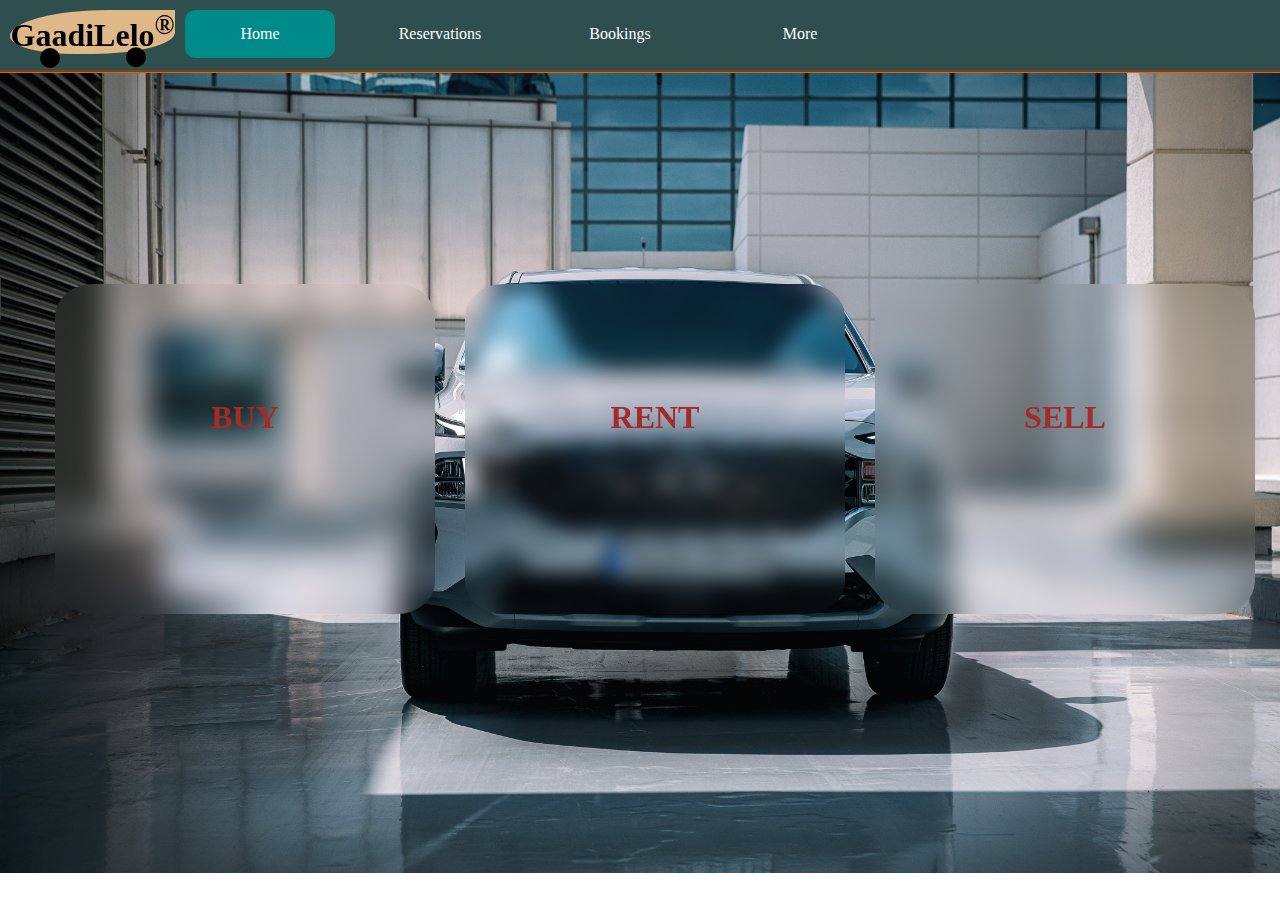
==== index.html @ 126e3356 "5" ====
<!DOCTYPE html>
<html>
    
    <head>
        <meta charset="utf-8">
        <title>GAADILELO | Buy, sell and rent cars.</title>
        <meta name="description" content="Buy,sell and rent cars.">
        <link rel="stylesheet" href="main.css">
    </head>
    <body style="margin: 0px;">
        <div class= "header1">
            <div class="headerscontents">
            <ul>
                
                
                    <a class="menuopt">
                        <li class="active">
                       Home
                        </li>
                    </a>
    
                    <div class="menuopt">
                        
                            <li>
                       Reservations
                         
                        
                        <div class="sub-menu-1">
                                <ul>
                                    <li>CAR</li>
                                    <li>MOTORCYCLE</li>
                                    <li>OTHER</li>
                                </ul> 
                        </div>
                        </li>
                    </div>
        
                    <a class="menuopt" href="index.html">
                        <li>
                       Bookings
                        </li>
                    </a>
            
                    <a class="menuopt" href="index.html">
                        <li>
                        More
                        </li>
                </a>
                
            </ul>
            </div>    
            <div class="gaadilelogo">
                <a class="InvisibleLink">
                    <h1 style="filter: blur(0.5px);
                             -webkit-filter: blur(0.5px);
                               ">GaadiLelo<sup>®</sup> </h1>
                </a>
               
            </div>
                   
            <div class="wheel1">
            <div class="wheel2">
            </div>
            </div>
        </div>
        
         <div class="backimg">
             
            <div class="optionstabs">
                <ul>
                   <li class="buysection">
                    <h1 class="optionh1">BUY</h1>
                    </li>
        
                    <li class="rentsection">
                    <h1 class="optionh1">RENT</h1>
        
                    </li>
        
                    <li class="sellsection">
                    <h1 class="optionh1">SELL</h1>
        
                    </li>
                </ul>
            </div>
        </div>    
    </body>
</html>
---- main.css ----
.header1{
    background-color: darkslategrey;
    padding: 0px;
    padding-left: 10px;
    padding-right: 400px;
    height: 180px;
    border-bottom-style:groove;
    border-bottom-color: chocolate;
    transform: translate(0,-110px);
}

.InvisibleLink{
    text-decoration-line: none;
    color: black;
    cursor: pointer;
}


.optionh1{
       color: brown;
       text-align: center;
       margin-top: 100px;
}

h5{
    margin-top: 0px;
    margin-bottom: 0px;
    
}

h1,h2{
    text-align: center;
    margin-block-end: 0px;
    margin-block-start: 0px;
}

.gaadilelogo{
    position:relative;
    text-rendering: auto;
    background-color: burlywood;
    text-align:center;
    height:auto;
    width:165px;
    border-bottom-left-radius:40%;
    border-top-left-radius:60%;
    border-bottom-right-radius:50%;
    margin-right:0px;
    transform: translate(0,10px);
}

.wheel1{
    filter:blur(0.5px);
    -webkit-filter:blur(0.5px);
    background-color:black;
    height:20px;
    width:20px;
    border-radius:50%;
    margin-left:30px;
    transform:translate(0,4px);
}


.wheel2{
    background-color:black;
    height: 20px;
    width:20px;
    border-radius:50%;
    margin-left:90px;
    transform:translate(-4px,-0.8px);
}

.backimg{
    margin-top: -110px;
    padding: 0px;
    background-size: cover;
    background-image: url("images/pexels-hyundai-motor-group-11194510.jpg");
    height: 800px;
    width: 100%;
}


.optionstabs ul{
    list-style: none;
    display:inline-flex;
}

.optionstabs ul li{
    text-align: center;
    transform: translate(0,180px);
    width: 350px;
    height: 300px;
    margin: 15px;
    padding: 15px;
}

.buysection{
    backdrop-filter: blur(15px);
    border-radius: 10%;
}

.rentsection{
    backdrop-filter: blur(10px);
    border-radius: 10%;
}

.sellsection{
    backdrop-filter: blur(15px);
    border-radius: 10%;
}

.reservations{
    position: relative;
    height:auto;
    width: 165px;
    margin-left: 200px;
    text-align:left;
    transform:translate(0px,60px);
}

.headerscontents{
    margin-left: 120px;
    transform: translate(0,89px);
}
.headerscontents ul{
    text-align: center;
    display: inline-flex;
    list-style: none;
}

.headerscontents ul li{
     width: 120px;
    margin: 15px;
    padding: 15px;
}

.menuopt{
      text-decoration: none;
    color: white;
    cursor:pointer;
}

.active, .headerscontents ul li:hover{
    background: #008B8B;
    border-radius: 10px;
    
}

.sub-menu-1{
    display: none;
}

.headerscontents ul div:hover .sub-menu-1{
    display: block;
    position: absolute;
    margin-top: 15px;
    margin-left: -15px;
    background: darkslategrey;
    transform: translate(0,15px);
    border-bottom-left-radius: 4px;
    border-bottom-right-radius: 4px;
    }

.headerscontents ul div:hover .sub-menu-1 ul{
    display: block;
    padding: 2px;
    margin: 2px;
    margin-top: -10px;
}

.headerscontents ul div:hover .sub-menu-1 ul li{
    background: none;
    text-align: left;
    width: 150px;
    padding: 10px;
    border-bottom: 1px groove #fff;
    border-radius: 0;
}

.headerscontents ul div:hover .sub-menu-1 ul li:last-child{
    border-bottom: none;
}

.sub-menu-1 ul li:hover{
    color: #008b8b;
    text-shadow: 0.08px 0.08px white;
}
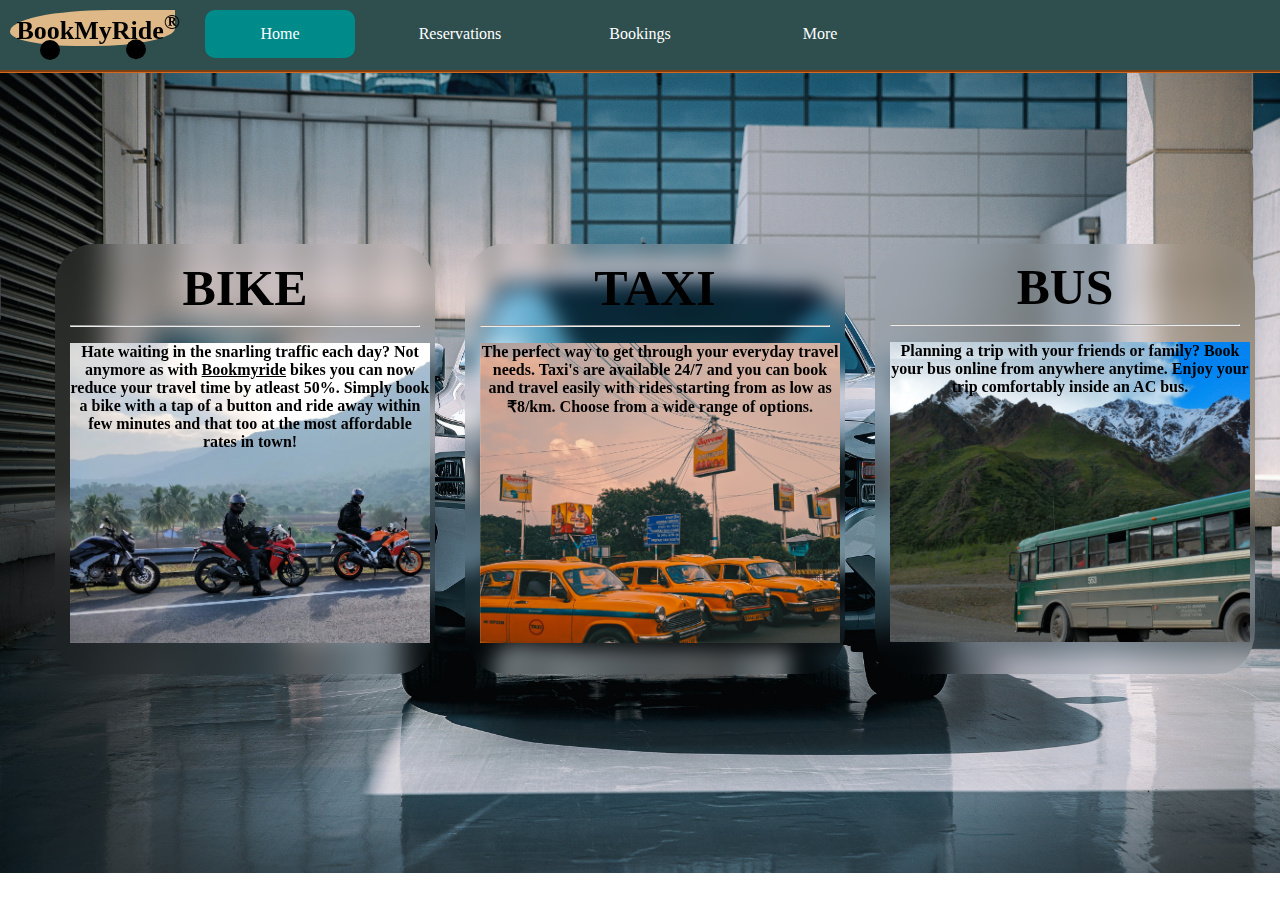
==== commit 01dd2d61: "18june" ====
--- a/index.html
+++ b/index.html
@@ -3,14 +3,14 @@
     
     <head>
         <meta charset="utf-8">
-        <title>GAADILELO | Buy, sell and rent cars.</title>
+        <title>BookMyRide | Buy, sell and rent cars.</title>
         <meta name="description" content="Buy,sell and rent cars.">
         <link rel="stylesheet" href="main.css">
     </head>
     <body style="margin: 0px;">
         <div class= "header1">
             <div class="headerscontents">
-            <ul>
+            <ul style="transform: translate(20px,0px);">
                 
                 
                     <a class="menuopt">
@@ -52,8 +52,8 @@
             <div class="gaadilelogo">
                 <a class="InvisibleLink">
                     <h1 style="filter: blur(0.5px);
-                             -webkit-filter: blur(0.5px);
-                               ">GaadiLelo<sup>®</sup> </h1>
+                             -webkit-filter: blur(0.5px); font-size: 26px;
+                               "> BookMyRide<sup>®</sup> </h1>
                 </a>
                
             </div>
@@ -68,18 +68,40 @@
              
             <div class="optionstabs">
                 <ul>
-                   <li class="buysection">
-                    <h1 class="optionh1">BUY</h1>
+                   <li class="bike">
+                    <h1 class="glow" style="font-size: 50px;">BIKE</h1>
+                       <hr>
+                       <div class="bikeimg"><p><b>
+                       Hate waiting in the snarling traffic each day?
+                       Not anymore as with <u>Bookmyride</u> bikes you can
+                       now reduce your travel time by atleast 50%.
+                       Simply book a bike with a tap of a button and
+                       ride away within few minutes and that too at the
+                           most affordable rates in town!</b></p></div>
                     </li>
         
-                    <li class="rentsection">
-                    <h1 class="optionh1">RENT</h1>
-        
+                    <li class="taxi">
+                    <h1 class="glow" style="font-size: 50px;">TAXI</h1>
+                        <hr>
+                        <div class="taximg">
+                        <p><b>
+                            The perfect way to get through your everyday
+                            travel needs. Taxi's are available 24/7 and
+                            you can book and travel easily with
+                            rides starting from as low as ₹8/km. Choose 
+                            from a wide range of options.
+                            </b></p></div>    
                     </li>
         
-                    <li class="sellsection">
-                    <h1 class="optionh1">SELL</h1>
-        
+                    <li class="bus">
+                    <h1 class="glow" style="font-size: 49.65px;">BUS</h1>
+                        <hr>
+                        <div class="busimg">
+                        <p><b>
+                            Planning a trip with your friends or family?
+                            Book your bus online from anywhere anytime.
+                            Enjoy your trip comfortably inside an AC bus.
+                        </div>
                     </li>
                 </ul>
             </div>
--- a/main.css
+++ b/main.css
@@ -16,11 +16,6 @@
 }
 
 
-.optionh1{
-       color: brown;
-       text-align: center;
-       margin-top: 100px;
-}
 
 h5{
     margin-top: 0px;
@@ -86,24 +81,24 @@
 
 .optionstabs ul li{
     text-align: center;
-    transform: translate(0,180px);
+    transform: translate(0,140px);
     width: 350px;
-    height: 300px;
+    height: 400px;
     margin: 15px;
     padding: 15px;
 }
 
-.buysection{
+.bike{
     backdrop-filter: blur(15px);
     border-radius: 10%;
 }
 
-.rentsection{
+.taxi{
     backdrop-filter: blur(10px);
     border-radius: 10%;
 }
 
-.sellsection{
+.bus{
     backdrop-filter: blur(15px);
     border-radius: 10%;
 }
@@ -183,4 +178,50 @@
 .sub-menu-1 ul li:hover{
     color: #008b8b;
     text-shadow: 0.08px 0.08px white;
+}
+
+.glow {
+  font-size: 80px;
+  color:black;
+  text-align: center;
+  animation: glow 1s ease-in-out infinite alternate;
+}
+
+@-webkit-keyframes glow {
+  from {
+    text-shadow: 0 0 10px #fff, 0 0 20px #fff, 0 0 30px #e60073, 0 0 40px #e60073, 0 0 50px #e60073, 0 0 60px #e60073, 0 0 70px #e60073;
+  }
+  
+  to {
+    text-shadow: 0 0 20px #fff, 0 0 30px #ff4da6, 0 0 40px #ff4da6, 0 0 50px #ff4da6, 0 0 60px #ff4da6, 0 0 70px #ff4da6, 0 0 80px #ff4da6;
+  }
+}
+
+.bikeimg{
+    align-items: center;
+    padding: 0px;
+    background-size: cover;
+    height: 300px;
+    width: 360px;
+    background-size: cover;
+    background-image:url("images/pexels-mansoor-980382.jpg");
+}
+.taximg{
+    align-items: center;
+    padding: 0px;
+    background-size: cover;
+    height: 300px;
+    width: 360px;
+    background-size: cover;
+    background-image:url("images/pexels-sangeet-rao-3037297.jpg");
+}
+
+.busimg{
+    align-items: center;
+    padding: 0px;
+    background-size: cover;
+    height: 300px;
+    width: 360px;
+    background-size: cover;
+    background-image:url("images/pexels-preston-zeller-15670.jpg");
 }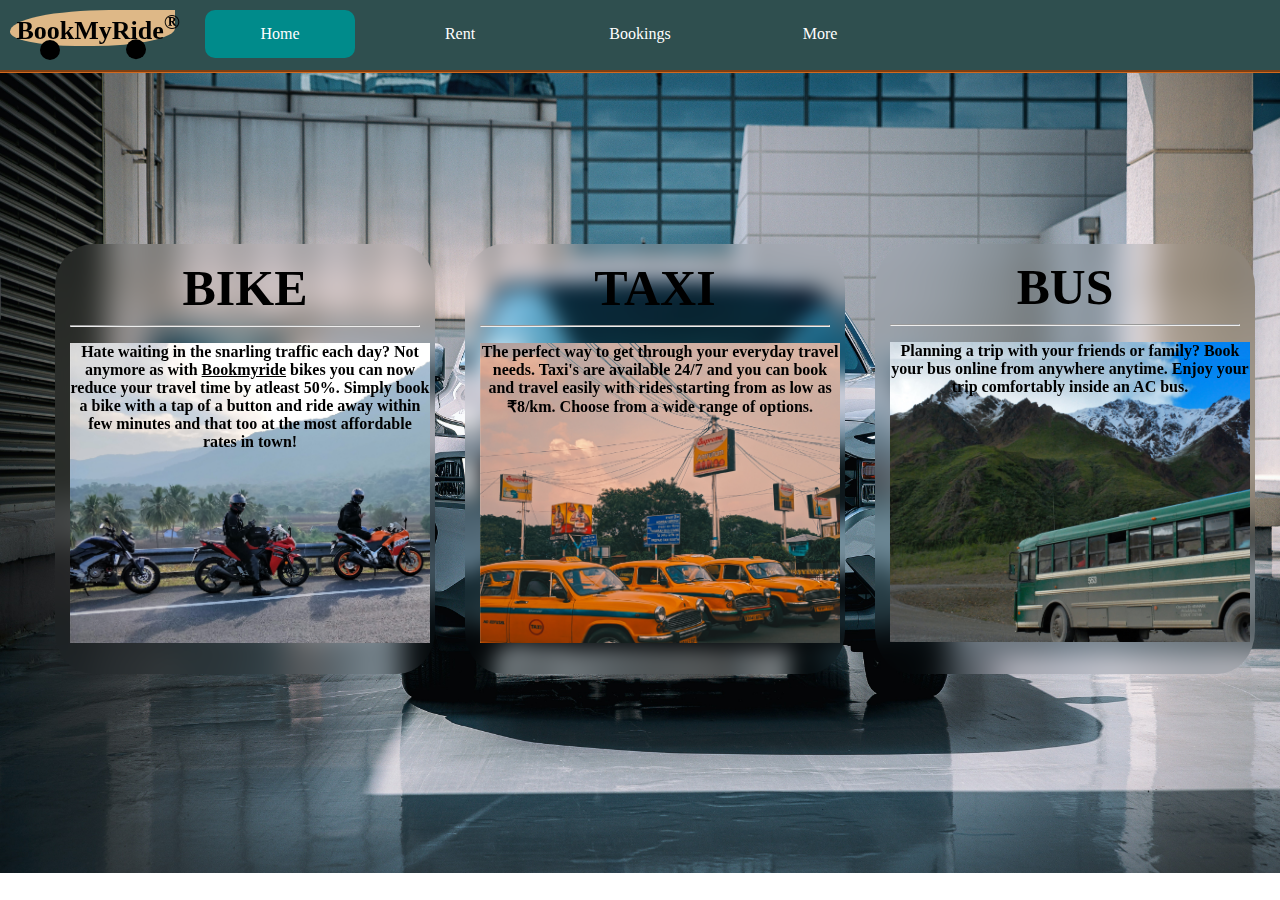
==== commit 4ede3250: "Update index.html" ====
--- a/index.html
+++ b/index.html
@@ -22,7 +22,7 @@
                     <div class="menuopt">
                         
                             <li>
-                       Reservations
+                       Rent
                          
                         
                         <div class="sub-menu-1">
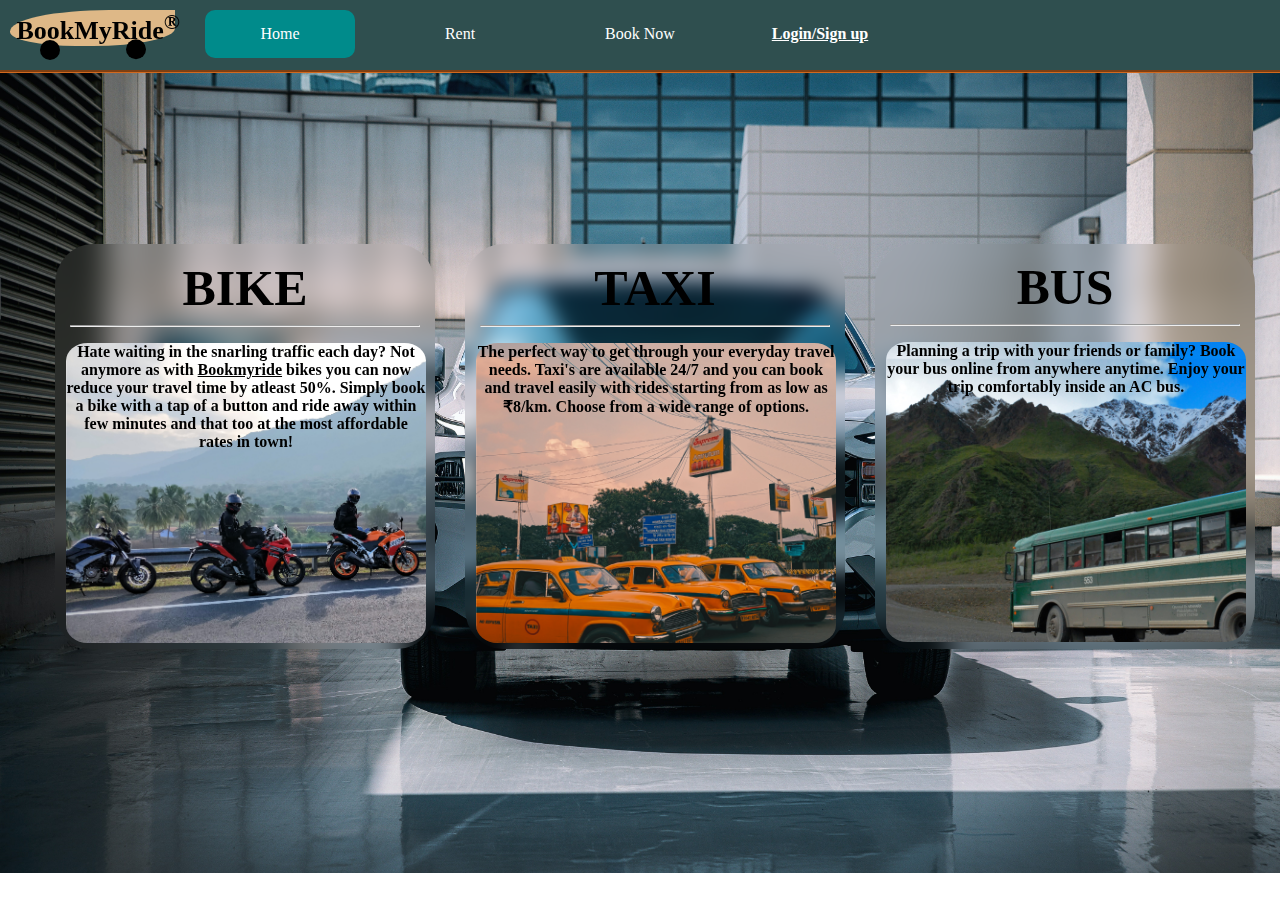
==== commit 4b6a6b82: "18july" ====
--- a/index.html
+++ b/index.html
@@ -27,28 +27,47 @@
                         
                         <div class="sub-menu-1">
                                 <ul>
+                                   <a class="menuopt" href="rent/cars.html">
                                     <li>CAR</li>
+                                    </a>
+                                    <a class="menuopt" href="rent/bikes.html">
                                     <li>MOTORCYCLE</li>
+                                    </a>
+                                    <a class="menuopt" href="rent/others.html">
                                     <li>OTHER</li>
+                                    </a>
                                 </ul> 
                         </div>
                         </li>
                     </div>
-        
-                    <a class="menuopt" href="index.html">
+                    
+                     <div class="menuopt">
                         <li>
-                       Bookings
+                       Book Now
+                            <div class="sub-menu-1">
+                                <ul>
+                                    <a class="menuopt" href="bookings/taxi.html">
+                                    <li>TAXI</li>
+                                    </a>
+                                    <a class="menuopt" href="bookings/moto.html">
+                                    <li>MOTORCYCLE</li>
+                                    </a>
+                                    <a class="menuopt" href="bookings/emergency.html">
+                                    <li>EMERGENCY</li>
+                                    </a>
+                                </ul>
+                        </div>
                         </li>
-                    </a>
+                </div>
             
-                    <a class="menuopt" href="index.html">
+                    <a class="menuopt" href="login.html">
                         <li>
-                        More
+                            <b><u>Login/Sign up</u></b>
                         </li>
                 </a>
                 
             </ul>
-            </div>    
+            </div>
             <div class="gaadilelogo">
                 <a class="InvisibleLink">
                     <h1 style="filter: blur(0.5px);
@@ -101,7 +120,7 @@
                             Planning a trip with your friends or family?
                             Book your bus online from anywhere anytime.
                             Enjoy your trip comfortably inside an AC bus.
-                        </div>
+                            </b></p></div>
                     </li>
                 </ul>
             </div>
--- a/main.css
+++ b/main.css
@@ -83,7 +83,7 @@
     text-align: center;
     transform: translate(0,140px);
     width: 350px;
-    height: 400px;
+    height: 375px;
     margin: 15px;
     padding: 15px;
 }
@@ -198,30 +198,41 @@
 }
 
 .bikeimg{
-    align-items: center;
+    transform: translate(-4px,0px);
     padding: 0px;
     background-size: cover;
     height: 300px;
     width: 360px;
+    border-radius: 6%;
     background-size: cover;
     background-image:url("images/pexels-mansoor-980382.jpg");
 }
 .taximg{
-    align-items: center;
+    transform: translate(-4px,0px);
     padding: 0px;
     background-size: cover;
     height: 300px;
     width: 360px;
+    border-radius: 6%;
     background-size: cover;
     background-image:url("images/pexels-sangeet-rao-3037297.jpg");
 }
 
 .busimg{
-    align-items: center;
+    transform: translate(-4px,0px);
     padding: 0px;
     background-size: cover;
     height: 300px;
     width: 360px;
+    border-radius: 6%;
     background-size: cover;
     background-image:url("images/pexels-preston-zeller-15670.jpg");
+}
+
+.li{
+    display: block;
+    padding: 2px;
+    margin: 2px;
+    margin-top: -10px;
+    height: 20px;
 }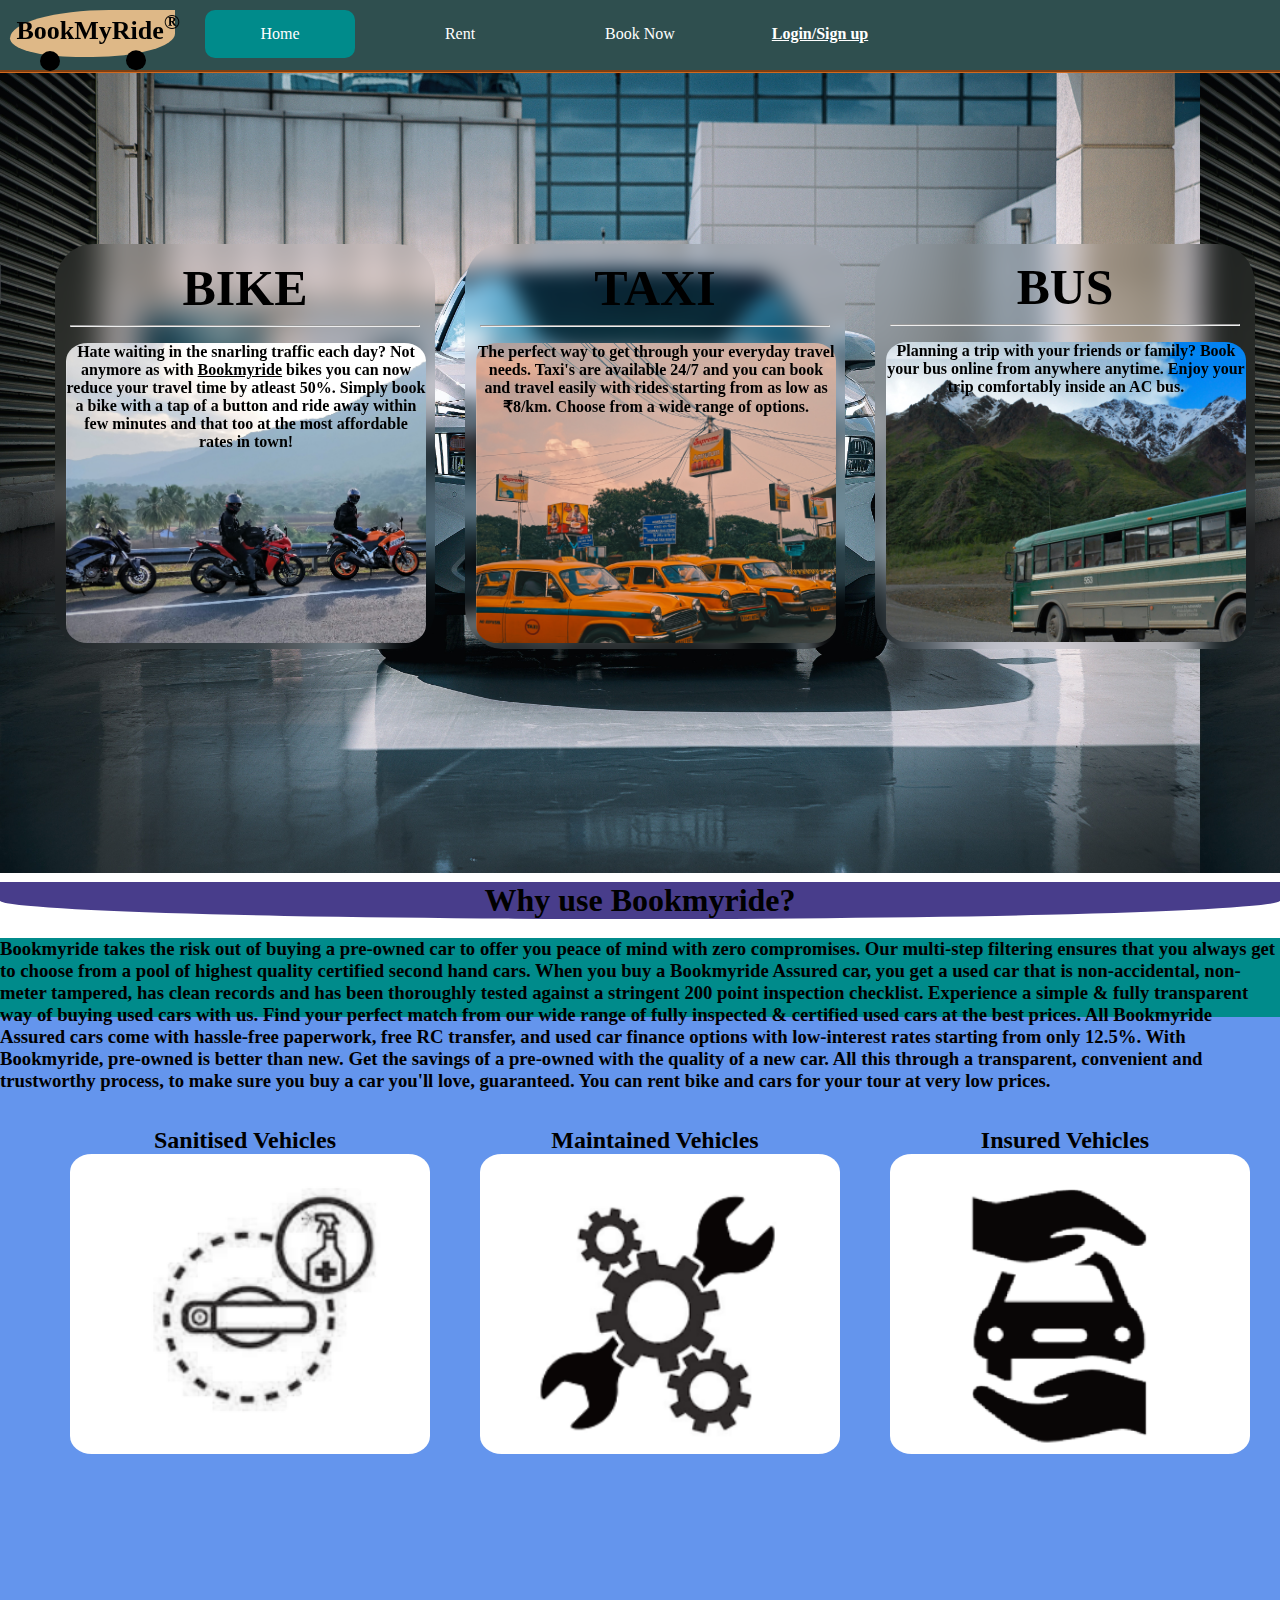
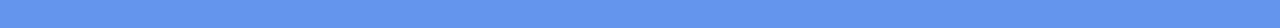
==== commit ddb0ba88: "28june" ====
--- a/index.html
+++ b/index.html
@@ -3,6 +3,7 @@
     
     <head>
         <meta charset="utf-8">
+        <meta name="viewport" content="width=device-width, initial-scale=1.0">
         <title>BookMyRide | Buy, sell and rent cars.</title>
         <meta name="description" content="Buy,sell and rent cars.">
         <link rel="stylesheet" href="main.css">
@@ -34,7 +35,7 @@
                                     <li>MOTORCYCLE</li>
                                     </a>
                                     <a class="menuopt" href="rent/others.html">
-                                    <li>OTHER</li>
+                                    <li>SCOOTERS</li>
                                     </a>
                                 </ul> 
                         </div>
@@ -50,7 +51,7 @@
                                     <li>TAXI</li>
                                     </a>
                                     <a class="menuopt" href="bookings/moto.html">
-                                    <li>MOTORCYCLE</li>
+                                    <li>BIKE TAXI</li>
                                     </a>
                                     <a class="menuopt" href="bookings/emergency.html">
                                     <li>EMERGENCY</li>
@@ -124,6 +125,32 @@
                     </li>
                 </ul>
             </div>
-        </div>    
+             <br><br><br><br><br><br><br><br><br><br><br><br><br><br><br><br><br><br><br>
+             <h1 style="background-color:darkslateblue; border-bottom-left-radius: 100%;
+                        border-bottom-right-radius: 100%;">Why use Bookmyride?</h1>
+             <h3><p style="background-color:darkcyan;"><b>Bookmyride takes the risk out of buying a pre-owned car to offer you peace of mind with zero compromises. Our multi-step filtering ensures that you always get to choose from a pool of highest quality certified second hand cars. When you buy a Bookmyride Assured car, you get a used car that is non-accidental, non-meter tampered, has clean records and has been thoroughly tested against a stringent 200 point inspection checklist. Experience a simple & fully transparent way of buying used cars with us. Find your perfect match from our wide range of fully inspected & certified used cars at the best prices. All Bookmyride Assured cars come with hassle-free paperwork, free RC transfer, and used car finance options with low-interest rates starting from only 12.5%. With Bookmyride, pre-owned is better than new. Get the savings of a pre-owned with the quality of a new car. All this through a transparent, convenient and trustworthy process, to make sure you buy a car you'll love, guaranteed. You can rent bike and cars for your tour at very low prices.</b></p></h3>
+        </div>
+        <br><br><br><br><br><br><br><br>
+    <div style="background-color: cornflowerblue;">
+          <br><br><br><br><br><br><br><br>
+        <div class="optionstabs2">
+            <ul>
+                <li>
+                    <h2>Sanitised Vehicles</h2>
+                    <div class="sanitisedimg"></div>
+                        </li>
+                        <li>
+                            <h2>Maintained Vehicles</h2>
+                    <div class="maintainedimg"></div>
+                </li>
+                         <li>
+                             <h2>Insured Vehicles</h2>
+                    <div class="insuredimg">
+                             </div>
+                </li>
+            </ul>
+                            
+        </div>
+    </div>
     </body>
 </html>--- a/main.css
+++ b/main.css
@@ -1,3 +1,6 @@
+html {
+  scroll-behavior: smooth;
+}
 .header1{
     background-color: darkslategrey;
     padding: 0px;
@@ -7,6 +10,7 @@
     border-bottom-style:groove;
     border-bottom-color: chocolate;
     transform: translate(0,-110px);
+    background-size: contain;
 }
 
 .InvisibleLink{
@@ -34,7 +38,7 @@
     text-rendering: auto;
     background-color: burlywood;
     text-align:center;
-    height:auto;
+    height:47px;
     width:165px;
     border-bottom-left-radius:40%;
     border-top-left-radius:60%;
@@ -69,6 +73,7 @@
     padding: 0px;
     background-size: cover;
     background-image: url("images/pexels-hyundai-motor-group-11194510.jpg");
+    background-size:contain;
     height: 800px;
     width: 100%;
 }
@@ -77,6 +82,7 @@
 .optionstabs ul{
     list-style: none;
     display:inline-flex;
+    background-size: contain;
 }
 
 .optionstabs ul li{
@@ -86,6 +92,21 @@
     height: 375px;
     margin: 15px;
     padding: 15px;
+    background-size: contain;
+}
+
+.optionstabs2 ul{
+    list-style: none;
+    display:inline-flex;
+}
+
+.optionstabs2 ul li{
+    text-align: center;
+    transform: translate(0,-80px);
+    width: 350px;
+    height: 375px;
+    margin: 15px;
+    padding: 15px;
 }
 
 .bike{
@@ -100,6 +121,11 @@
 
 .bus{
     backdrop-filter: blur(15px);
+    border-radius: 10%;
+}
+
+.car{
+     background-color: black; 
     border-radius: 10%;
 }
 
@@ -132,6 +158,7 @@
       text-decoration: none;
     color: white;
     cursor:pointer;
+    background-size: contain;
 }
 
 .active, .headerscontents ul li:hover{
@@ -197,6 +224,367 @@
   }
 }
 
+.thar{
+    transform: translate(-4px,0px);
+    padding: 0px;
+    background-size: cover;
+    height: 300px;
+    width: 360px;
+    border-radius: 6%;
+    background-size: cover;
+    background-image:url("images/pexels-imad-clicks-9611952.jpg");
+}
+
+.thar:hover{
+    background-image:url("images/pexels-imad-clicks-8337436.jpg"); 
+}
+
+.scorpio{
+    transform: translate(-4px,0px);
+    padding: 0px;
+    background-size: cover;
+    height: 300px;
+    width: 360px;
+    border-radius: 6%;
+    background-size: cover;
+    background-image:url("images/mahindra-scorpio-9fed2d15-1024x768.jpg");
+}
+
+.scorpio:hover{
+    background-image:url("images/mahindra-scorpio-449f6e2f-1024x768.jpg"); 
+}
+
+.fortuner{
+    transform: translate(-4px,0px);
+    padding: 0px;
+    background-size: cover;
+    height: 300px;
+    width: 360px;
+    border-radius: 6%;
+    background-size: cover;
+    background-image:url("images/toyota-fortuner-33cf8491-1024x768.jfif");
+}
+
+.fortuner:hover{
+    background-image:url("images/toyota-fortuner-1be63d2b-1024x768.jfif"); 
+}
+
+.alto{
+    transform: translate(-4px,0px);
+    padding: 0px;
+    background-size: cover;
+    height: 300px;
+    width: 360px;
+    border-radius: 6%;
+    background-size: cover;
+    background-image:url("images/marutisuzuki-alto-800-a81a4685-1024x768.jpg");
+}
+
+.alto:hover{
+    background-image:url("images/marutisuzuki-alto-800-e159eb27-1024x768.png"); 
+}
+
+.breeza{
+    transform: translate(-4px,0px);
+    padding: 0px;
+    background-size: cover;
+    height: 300px;
+    width: 360px;
+    border-radius: 6%;
+    background-size: cover;
+    background-image:url("images/marutisuzuki-vitara-brezza-bdbe80fb-1024x768.jfif");
+}
+
+.breeza:hover{
+    background-image:url("images/marutisuzuki-vitara-brezza-6a9053c6-1024x768.jfif"); 
+}
+
+.WagonR{
+    transform: translate(-4px,0px);
+    padding: 0px;
+    background-size: cover;
+    height: 300px;
+    width: 360px;
+    border-radius: 6%;
+    background-size: cover;
+    background-image:url("images/marutisuzuki-wagon-r-0c134178-1024x768.jfif");
+}
+
+.WagonR:hover{
+    background-image:url("images/marutisuzuki-wagon-r-783e7d10-1024x768.jfif"); 
+}
+
+.swift{
+    transform: translate(-4px,0px);
+    padding: 0px;
+    background-size: cover;
+    height: 300px;
+    width: 360px;
+    border-radius: 6%;
+    background-size: cover;
+    background-image:url("images/marutisuzuki-swift-816d81ec-1024x768.jpg");
+}
+
+
+.swift:hover{
+    background-image:url("images/marutisuzuki-swift-4f271a77-1024x768.jpg"); 
+}
+
+.nexon{
+    transform: translate(-4px,0px);
+    padding: 0px;
+    background-size: cover;
+    height: 300px;
+    width: 360px;
+    border-radius: 6%;
+    background-size: cover;
+    background-image:url("images/tata-nexon-b185972c-1024x768.jpg");
+}
+
+.nexon:hover{
+    background-image:url("images/tata-nexon-65ca9541-1024x768.jpg"); 
+}
+
+.nano{
+    transform: translate(-4px,0px);
+    padding: 0px;
+    background-size: cover;
+    height: 300px;
+    width: 360px;
+    border-radius: 6%;
+    background-size: cover;
+    background-image:url("images/tata-nano-4537eb7-500x375.jpg");
+}
+
+.nano:hover{
+    background-image:url("images/tata-nano-0cc0e5b-500x375.jpg"); 
+}
+
+
+.royalenfield{
+    transform: translate(-4px,0px);
+    padding: 0px;
+    background-size: cover;
+    height: 300px;
+    width: 360px;
+    border-radius: 6%;
+    background-size: cover;
+    background-image:url("images/royal-enfield-classic-500-1464785917.png");
+}
+
+.royalenfield:hover{
+    background-image:url("images/royal-enfield-standard-1464785189.jpg"); 
+}
+
+.ktm{
+    transform: translate(-4px,0px);
+    padding: 0px;
+    background-size: cover;
+    height: 300px;
+    width: 360px;
+    border-radius: 6%;
+    background-size: cover;
+    background-image:url("images/2017-ktm-duke-250-2.jpg");
+}
+
+.ktm:hover{
+    background-image:url("images/KTM-Duke-250-close.jpg"); 
+}
+
+.pulsarns{
+    transform: translate(-4px,0px);
+    padding: 0px;
+    background-size: cover;
+    height: 300px;
+    width: 360px;
+    border-radius: 6%;
+    background-size: cover;
+    background-image:url("images/pulsar-ns.png");
+}
+
+.pulsarns:hover{
+    background-image:url("images/bajaj-standard-1464785162.jpg"); 
+}
+
+.indian{
+    transform: translate(-4px,0px);
+    padding: 0px;
+    background-size: cover;
+    height: 300px;
+    width: 360px;
+    border-radius: 6%;
+    background-size: cover;
+    background-image:url("images/2018-Indian-Chief-Classic2.jpg");
+}
+
+.indian:hover{
+    background-image:url("images/indian-motorcycle-standard-1464785180.jpg"); 
+}
+
+.cbr{
+    transform: translate(-4px,0px);
+    padding: 0px;
+    background-size: cover;
+    height: 300px;
+    width: 360px;
+    border-radius: 6%;
+    background-size: cover;
+    background-image:url("images/cbr.jpg");
+}
+
+.cbr:hover{
+    background-image:url("images/cbr2.jpg"); 
+}
+
+.r1{
+    transform: translate(-4px,0px);
+    padding: 0px;
+    background-size: cover;
+    height: 300px;
+    width: 360px;
+    border-radius: 6%;
+    background-size: cover;
+    background-image:url("images/r1.jpg");
+}
+
+.r1:hover{
+    background-image:url("images/r1close.jpg"); 
+}
+
+.ntorq{
+    transform: translate(-4px,0px);
+    padding: 0px;
+    background-size: cover;
+    height: 300px;
+    width: 360px;
+    border-radius: 6%;
+    background-size: cover;
+    background-image:url("images/TVS-NTORQ-125-SuperSquad-Edition-Spiderman-1200x1200.jpg");
+}
+
+.ntorq:hover{
+    background-image:url("images/spidern.jpg"); 
+}
+
+.duet{
+    transform: translate(-4px,0px);
+    padding: 0px;
+    background-size: cover;
+    height: 300px;
+    width: 360px;
+    border-radius: 6%;
+    background-size: cover;
+    background-image:url("images/Untitled-2_0000_Duet%20Pearl%20Silver%20White%203-4th%20Front.jpg");
+}
+
+.duet:hover{
+    background-image:url("images/Untitled-2_0022_Duet%20White%20Creative%20S6.jpg"); 
+}
+
+.maestro{
+    transform: translate(-4px,0px);
+    padding: 0px;
+    background-size: cover;
+    height: 300px;
+    width: 360px;
+    border-radius: 6%;
+    background-size: cover;
+    background-image:url("images/Untitled-2_0039_Maestro%20Edge%20BS4%20Matte%20Axis%20Grey%20&%20S%20Red%20Creative%20S08.jpg");
+}
+
+.maestro:hover{
+    background-image:url("images/Untitled-2_0035_Maestro%20Edge%20BS4%20Matte%20Axis%20Grey%20&%20S%20Red%20LED%20Tail%20Lamp.jpg"); 
+}
+
+.fasino{
+    transform: translate(-4px,0px);
+    padding: 0px;
+    background-size: cover;
+    height: 300px;
+    width: 360px;
+    border-radius: 6%;
+    background-size: cover;
+    background-image:url("images/yamaha-standard-1464785334.jpg");
+}
+
+.fasino:hover{
+    background-image:url("images/yamaha-standard-1464785843.jpg"); 
+}
+
+.activa{
+    transform: translate(-4px,0px);
+    padding: 0px;
+    background-size: cover;
+    height: 300px;
+    width: 360px;
+    border-radius: 6%;
+    background-size: cover;
+    background-image:url("images/5g.jpg");
+}
+
+.activa:hover{
+    background-image:url("images/5g2.jpg"); 
+}
+
+.vespa{
+    transform: translate(-4px,0px);
+    padding: 0px;
+    background-size: cover;
+    height: 300px;
+    width: 360px;
+    border-radius: 6%;
+    background-size: cover;
+    background-image:url("images/vespa-standard-1464785456.jpg");
+}
+
+.vespa:hover{
+    background-image:url("images/vespa-standard-1464785206.jpg"); 
+}
+.auto{
+    transform: translate(-4px,0px);
+    padding: 0px;
+    background-size: cover;
+    height: 300px;
+    width: 360px;
+    border-radius: 6%;
+    background-size: cover;
+    background-image:url("images/auto2.jpg");
+}
+
+.auto:hover{
+    background-image:url("images/auto2.png"); 
+}
+
+.erick{
+    transform: translate(-4px,0px);
+    padding: 0px;
+    background-size: cover;
+    height: 300px;
+    width: 360px;
+    border-radius: 6%;
+    background-size: cover;
+    background-image:url("images/erick1.jpg");
+}
+
+.erick:hover{
+    background-image:url("images/erick2.jpg"); 
+}
+
+.cartaxi{
+    transform: translate(-4px,0px);
+    padding: 0px;
+    background-size: cover;
+    height: 300px;
+    width: 360px;
+    border-radius: 6%;
+    background-size: cover;
+    background-image:url("images/NicePng_taxi-png_2350360.png");
+}
+
+.cartaxi:hover{
+    background-image:url("images/nano-1.jpg"); 
+}
+
 .bikeimg{
     transform: translate(-4px,0px);
     padding: 0px;
@@ -235,4 +623,51 @@
     margin: 2px;
     margin-top: -10px;
     height: 20px;
+}
+
+
+
+.carh3 {
+    transform: translate(-80px,0px);
+    margin-top: 0px;
+    margin-bottom: 0px;
+ 
+    text-transform: uppercase;
+    width: 500px;
+ text-align: center;
+    color: #b9dfff;
+    color: #fff;
+    font-family: "Zefani";
+ font-family: 'Abril Fatface';
+    text-shadow: 0 0 5px #fff,0 0 10px #fff,0 0 15px #fff,0 0 20px #228dff,0 0 35px #228dff,0 0 40px #228dff;
+}
+
+.sanitisedimg{
+    padding: 0px;
+    background-size: cover;
+    height: 300px;
+    width: 360px;
+    border-radius: 6%;
+    background-size: cover;
+    background-image:url("images/san.png");
+}
+
+.maintainedimg{
+    padding: 0px;
+    background-size: cover;
+    height: 300px;
+    width: 360px;
+    border-radius: 6%;
+    background-size: cover;
+    background-image:url("images/ma.png");
+}
+
+.insuredimg{
+    padding: 0px;
+    background-size: cover;
+    height: 300px;
+    width: 360px;
+    border-radius: 6%;
+    background-size: cover;
+    background-image:url("images/ins.png");
 }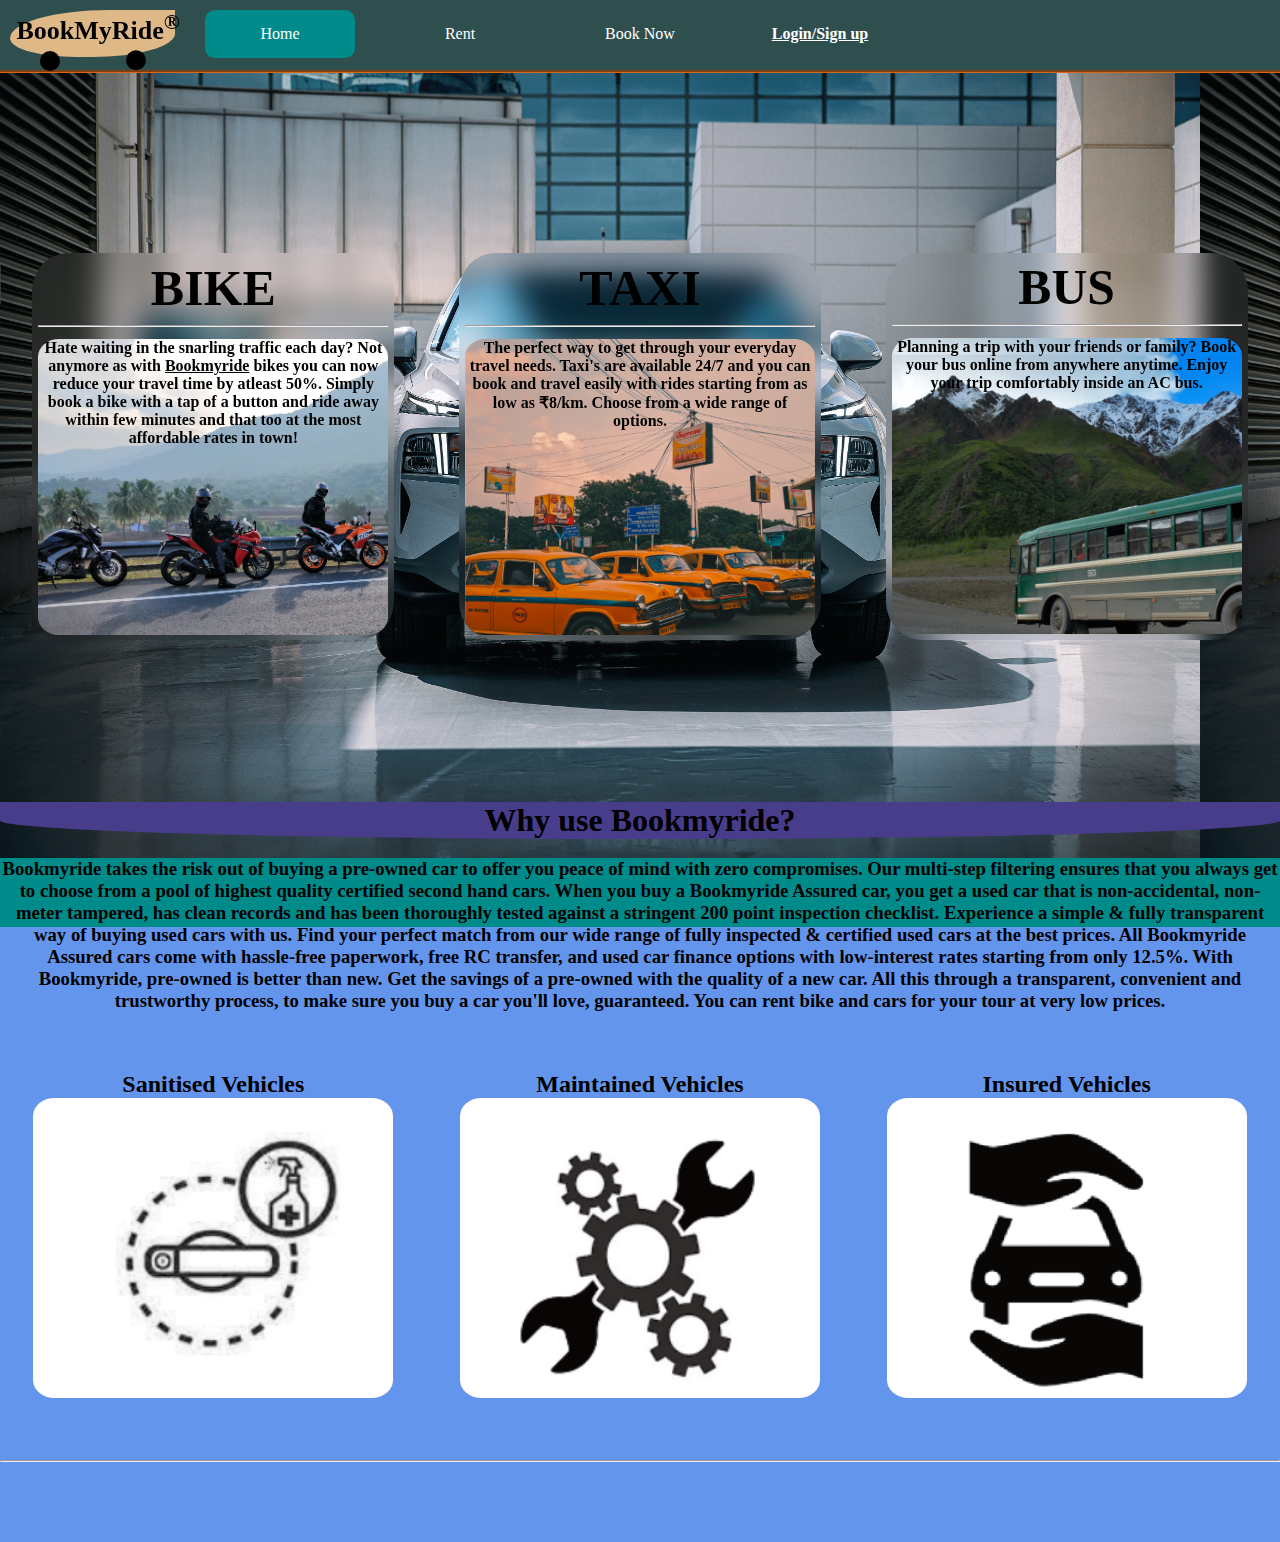
==== commit e08f3429: "04/07/2022" ====
--- a/index.html
+++ b/index.html
@@ -6,6 +6,7 @@
         <meta name="viewport" content="width=device-width, initial-scale=1.0">
         <title>BookMyRide | Buy, sell and rent cars.</title>
         <meta name="description" content="Buy,sell and rent cars.">
+        <script type="text/javascript" src="https://sdk.userbase.com/2/userbase.js"></script>
         <link rel="stylesheet" href="main.css">
     </head>
     <body style="margin: 0px;">
@@ -69,6 +70,7 @@
                 
             </ul>
             </div>
+            <!-- Logo created by pure CSS. -->
             <div class="gaadilelogo">
                 <a class="InvisibleLink">
                     <h1 style="filter: blur(0.5px);
@@ -85,25 +87,24 @@
         </div>
         
          <div class="backimg">
-             
+             <br><br><br><br><br><br><br><br><br><br>
             <div class="optionstabs">
-                <ul>
-                   <li class="bike">
+                   <div class="tab">
                     <h1 class="glow" style="font-size: 50px;">BIKE</h1>
                        <hr>
-                       <div class="bikeimg"><p><b>
+                       <div class="tabimg" id="bikeimg"><p><b>
                        Hate waiting in the snarling traffic each day?
                        Not anymore as with <u>Bookmyride</u> bikes you can
                        now reduce your travel time by atleast 50%.
                        Simply book a bike with a tap of a button and
                        ride away within few minutes and that too at the
                            most affordable rates in town!</b></p></div>
-                    </li>
+                </div>
         
-                    <li class="taxi">
+                    <div class="tab">
                     <h1 class="glow" style="font-size: 50px;">TAXI</h1>
                         <hr>
-                        <div class="taximg">
+                        <div class="tabimg" id="taximg">
                         <p><b>
                             The perfect way to get through your everyday
                             travel needs. Taxi's are available 24/7 and
@@ -111,46 +112,44 @@
                             rides starting from as low as ₹8/km. Choose 
                             from a wide range of options.
                             </b></p></div>    
-                    </li>
+                </div>
         
-                    <li class="bus">
+                    <div class="tab">
                     <h1 class="glow" style="font-size: 49.65px;">BUS</h1>
                         <hr>
-                        <div class="busimg">
+                        <div class="tabimg" id="busimg">
                         <p><b>
                             Planning a trip with your friends or family?
                             Book your bus online from anywhere anytime.
                             Enjoy your trip comfortably inside an AC bus.
                             </b></p></div>
-                    </li>
-                </ul>
+                </div>
             </div>
-             <br><br><br><br><br><br><br><br><br><br><br><br><br><br><br><br><br><br><br>
+             <br><br><br><br><br><br><br><br><br>
              <h1 style="background-color:darkslateblue; border-bottom-left-radius: 100%;
                         border-bottom-right-radius: 100%;">Why use Bookmyride?</h1>
              <h3><p style="background-color:darkcyan;"><b>Bookmyride takes the risk out of buying a pre-owned car to offer you peace of mind with zero compromises. Our multi-step filtering ensures that you always get to choose from a pool of highest quality certified second hand cars. When you buy a Bookmyride Assured car, you get a used car that is non-accidental, non-meter tampered, has clean records and has been thoroughly tested against a stringent 200 point inspection checklist. Experience a simple & fully transparent way of buying used cars with us. Find your perfect match from our wide range of fully inspected & certified used cars at the best prices. All Bookmyride Assured cars come with hassle-free paperwork, free RC transfer, and used car finance options with low-interest rates starting from only 12.5%. With Bookmyride, pre-owned is better than new. Get the savings of a pre-owned with the quality of a new car. All this through a transparent, convenient and trustworthy process, to make sure you buy a car you'll love, guaranteed. You can rent bike and cars for your tour at very low prices.</b></p></h3>
         </div>
-        <br><br><br><br><br><br><br><br>
+        <br><br><br>
     <div style="background-color: cornflowerblue;">
           <br><br><br><br><br><br><br><br>
-        <div class="optionstabs2">
-            <ul>
-                <li>
+        <div class="optionstabs">
+            
+                <div>
                     <h2>Sanitised Vehicles</h2>
                     <div class="sanitisedimg"></div>
-                        </li>
-                        <li>
+            </div>
+                        <div>
                             <h2>Maintained Vehicles</h2>
                     <div class="maintainedimg"></div>
-                </li>
-                         <li>
+            </div>
+                         <div>
                              <h2>Insured Vehicles</h2>
                     <div class="insuredimg">
                              </div>
-                </li>
-            </ul>
-                            
         </div>
     </div>
+        <br><br><br><hr><br><br><br><br>
+        </div>
     </body>
 </html>--- a/main.css
+++ b/main.css
@@ -31,6 +31,10 @@
     text-align: center;
     margin-block-end: 0px;
     margin-block-start: 0px;
+}
+
+p{
+    text-align: center;
 }
 
 .gaadilelogo{
@@ -78,55 +82,40 @@
     width: 100%;
 }
 
-
-.optionstabs ul{
-    list-style: none;
-    display:inline-flex;
-    background-size: contain;
-}
-
-.optionstabs ul li{
-    text-align: center;
-    transform: translate(0,140px);
+.horiopt{
+    justify-content:center;
+}
+
+.optionstabs{
+    width: 100%;
+    margin: auto;
+    display: flex;
+    justify-content:space-around;
+    
+}
+
+.tab{
+    padding: 6px;
     width: 350px;
     height: 375px;
-    margin: 15px;
-    padding: 15px;
-    background-size: contain;
-}
-
-.optionstabs2 ul{
-    list-style: none;
-    display:inline-flex;
-}
-
-.optionstabs2 ul li{
-    text-align: center;
-    transform: translate(0,-80px);
-    width: 350px;
+    border-radius: 10%;
+    backdrop-filter: blur(15px);
+}
+
+
+.car{
+    padding: 6px;
+    width: 375px;
     height: 375px;
-    margin: 15px;
-    padding: 15px;
-}
-
-.bike{
-    backdrop-filter: blur(15px);
-    border-radius: 10%;
-}
-
-.taxi{
-    backdrop-filter: blur(10px);
-    border-radius: 10%;
-}
-
-.bus{
-    backdrop-filter: blur(15px);
-    border-radius: 10%;
-}
-
-.car{
      background-color: black; 
     border-radius: 10%;
+}
+.tabimg{
+    height: 79%;
+    width: 100%;
+    margin-top: -4px;
+    border-radius: 6%;
+    background-size: cover;
 }
 
 .reservations{
@@ -224,396 +213,218 @@
   }
 }
 
-.thar{
+#thar{
+    background-image:url("images/pexels-imad-clicks-9611952.jpg");
+}
+
+#thar:hover{
+    background-image:url("images/pexels-imad-clicks-8337436.jpg"); 
+}
+
+#scorpio{
+    background-image:url("images/mahindra-scorpio-9fed2d15-1024x768.jpg");
+}
+
+#scorpio:hover{
+    background-image:url("images/mahindra-scorpio-449f6e2f-1024x768.jpg"); 
+}
+
+#fortuner{
+    background-image:url("images/toyota-fortuner-33cf8491-1024x768.jfif");
+}
+
+#fortuner:hover{
+    background-image:url("images/toyota-fortuner-1be63d2b-1024x768.jfif"); 
+}
+
+#alto{
+    background-image:url("images/marutisuzuki-alto-800-a81a4685-1024x768.jpg");
+}
+
+#alto:hover{
+    background-image:url("images/marutisuzuki-alto-800-e159eb27-1024x768.png"); 
+}
+
+#breeza{
+    background-image:url("images/marutisuzuki-vitara-brezza-bdbe80fb-1024x768.jfif");
+}
+
+#breeza:hover{
+    background-image:url("images/marutisuzuki-vitara-brezza-6a9053c6-1024x768.jfif"); 
+}
+
+#wagonr{
+    background-image:url("images/marutisuzuki-wagon-r-0c134178-1024x768.jfif");
+}
+
+#wagonr:hover{
+    background-image:url("images/marutisuzuki-wagon-r-783e7d10-1024x768.jfif"); 
+}
+
+#swift{
+    background-image:url("images/marutisuzuki-swift-816d81ec-1024x768.jpg");
+}
+
+
+#swift:hover{
+    background-image:url("images/marutisuzuki-swift-4f271a77-1024x768.jpg"); 
+}
+
+#nexon{
+    background-image:url("images/tata-nexon-b185972c-1024x768.jpg");
+}
+
+#nexon:hover{
+    background-image:url("images/tata-nexon-65ca9541-1024x768.jpg"); 
+}
+
+#nano{
+    background-image:url("images/tata-nano-4537eb7-500x375.jpg");
+}
+
+#nano:hover{
+    background-image:url("images/tata-nano-0cc0e5b-500x375.jpg"); 
+}
+
+
+#royalenfield{
+    background-image:url("images/royal-enfield-classic-500-1464785917.png");
+}
+
+#royalenfield:hover{
+    background-image:url("images/royal-enfield-standard-1464785189.jpg"); 
+}
+
+#ktm{
+    background-image:url("images/2017-ktm-duke-250-2.jpg");
+}
+
+#ktm:hover{
+    background-image:url("images/KTM-Duke-250-close.jpg"); 
+}
+
+#pulsarns{
+    background-image:url("images/pulsar-ns.png");
+}
+
+#pulsarns:hover{
+    background-image:url("images/bajaj-standard-1464785162.jpg"); 
+}
+
+#indian{
+    background-image:url("images/2018-Indian-Chief-Classic2.jpg");
+}
+
+#indian:hover{
+    background-image:url("images/indian-motorcycle-standard-1464785180.jpg"); 
+}
+
+#cbr{
+    background-image:url("images/cbr.jpg");
+}
+
+#cbr:hover{
+    background-image:url("images/cbr2.jpg"); 
+}
+
+#r1{
+    background-image:url("images/r1.jpg");
+}
+
+#r1:hover{
+    background-image:url("images/r1close.jpg"); 
+}
+
+#ntorq{
+    background-image:url("images/TVS-NTORQ-125-SuperSquad-Edition-Spiderman-1200x1200.jpg");
+}
+
+#ntorq:hover{
+    background-image:url("images/spidern.jpg"); 
+}
+
+#duet{
+    background-image:url("images/Untitled-2_0000_Duet%20Pearl%20Silver%20White%203-4th%20Front.jpg");
+}
+
+#duet:hover{
+    background-image:url("images/Untitled-2_0022_Duet%20White%20Creative%20S6.jpg"); 
+}
+
+#maestro{
+    background-image:url("images/Untitled-2_0039_Maestro%20Edge%20BS4%20Matte%20Axis%20Grey%20&%20S%20Red%20Creative%20S08.jpg");
+}
+
+#maestro:hover{
+    background-image:url("images/Untitled-2_0035_Maestro%20Edge%20BS4%20Matte%20Axis%20Grey%20&%20S%20Red%20LED%20Tail%20Lamp.jpg"); 
+}
+
+#fasino{
+    background-image:url("images/yamaha-standard-1464785334.jpg");
+}
+
+#fasino:hover{
+    background-image:url("images/yamaha-standard-1464785843.jpg"); 
+}
+
+#activa{
+    background-image:url("images/5g.jpg");
+}
+
+#activa:hover{
+    background-image:url("images/5g2.jpg"); 
+}
+
+#vespa{
+    background-image:url("images/vespa-standard-1464785456.jpg");
+}
+
+#vespa:hover{
+    background-image:url("images/vespa-standard-1464785206.jpg"); 
+}
+#auto{
+    background-image:url("images/auto2.jpg");
+}
+
+#auto:hover{
+    background-image:url("images/auto2.png"); 
+}
+
+#erick{
+    background-image:url("images/erick1.jpg");
+}
+
+#erick:hover{
+    background-image:url("images/erick2.jpg"); 
+}
+
+#cartaxi{
+    background-image:url("images/NicePng_taxi-png_2350360.png");
+}
+
+#cartaxi:hover{
+    background-image:url("images/nano-1.jpg"); 
+}
+
+.ambimg{
     transform: translate(-4px,0px);
     padding: 0px;
     background-size: cover;
-    height: 300px;
-    width: 360px;
+    width: 1208px;
+    height:750px;
     border-radius: 6%;
     background-size: cover;
-    background-image:url("images/pexels-imad-clicks-9611952.jpg");
-}
-
-.thar:hover{
-    background-image:url("images/pexels-imad-clicks-8337436.jpg"); 
-}
-
-.scorpio{
-    transform: translate(-4px,0px);
-    padding: 0px;
-    background-size: cover;
-    height: 300px;
-    width: 360px;
-    border-radius: 6%;
-    background-size: cover;
-    background-image:url("images/mahindra-scorpio-9fed2d15-1024x768.jpg");
-}
-
-.scorpio:hover{
-    background-image:url("images/mahindra-scorpio-449f6e2f-1024x768.jpg"); 
-}
-
-.fortuner{
-    transform: translate(-4px,0px);
-    padding: 0px;
-    background-size: cover;
-    height: 300px;
-    width: 360px;
-    border-radius: 6%;
-    background-size: cover;
-    background-image:url("images/toyota-fortuner-33cf8491-1024x768.jfif");
-}
-
-.fortuner:hover{
-    background-image:url("images/toyota-fortuner-1be63d2b-1024x768.jfif"); 
-}
-
-.alto{
-    transform: translate(-4px,0px);
-    padding: 0px;
-    background-size: cover;
-    height: 300px;
-    width: 360px;
-    border-radius: 6%;
-    background-size: cover;
-    background-image:url("images/marutisuzuki-alto-800-a81a4685-1024x768.jpg");
-}
-
-.alto:hover{
-    background-image:url("images/marutisuzuki-alto-800-e159eb27-1024x768.png"); 
-}
-
-.breeza{
-    transform: translate(-4px,0px);
-    padding: 0px;
-    background-size: cover;
-    height: 300px;
-    width: 360px;
-    border-radius: 6%;
-    background-size: cover;
-    background-image:url("images/marutisuzuki-vitara-brezza-bdbe80fb-1024x768.jfif");
-}
-
-.breeza:hover{
-    background-image:url("images/marutisuzuki-vitara-brezza-6a9053c6-1024x768.jfif"); 
-}
-
-.WagonR{
-    transform: translate(-4px,0px);
-    padding: 0px;
-    background-size: cover;
-    height: 300px;
-    width: 360px;
-    border-radius: 6%;
-    background-size: cover;
-    background-image:url("images/marutisuzuki-wagon-r-0c134178-1024x768.jfif");
-}
-
-.WagonR:hover{
-    background-image:url("images/marutisuzuki-wagon-r-783e7d10-1024x768.jfif"); 
-}
-
-.swift{
-    transform: translate(-4px,0px);
-    padding: 0px;
-    background-size: cover;
-    height: 300px;
-    width: 360px;
-    border-radius: 6%;
-    background-size: cover;
-    background-image:url("images/marutisuzuki-swift-816d81ec-1024x768.jpg");
-}
-
-
-.swift:hover{
-    background-image:url("images/marutisuzuki-swift-4f271a77-1024x768.jpg"); 
-}
-
-.nexon{
-    transform: translate(-4px,0px);
-    padding: 0px;
-    background-size: cover;
-    height: 300px;
-    width: 360px;
-    border-radius: 6%;
-    background-size: cover;
-    background-image:url("images/tata-nexon-b185972c-1024x768.jpg");
-}
-
-.nexon:hover{
-    background-image:url("images/tata-nexon-65ca9541-1024x768.jpg"); 
-}
-
-.nano{
-    transform: translate(-4px,0px);
-    padding: 0px;
-    background-size: cover;
-    height: 300px;
-    width: 360px;
-    border-radius: 6%;
-    background-size: cover;
-    background-image:url("images/tata-nano-4537eb7-500x375.jpg");
-}
-
-.nano:hover{
-    background-image:url("images/tata-nano-0cc0e5b-500x375.jpg"); 
-}
-
-
-.royalenfield{
-    transform: translate(-4px,0px);
-    padding: 0px;
-    background-size: cover;
-    height: 300px;
-    width: 360px;
-    border-radius: 6%;
-    background-size: cover;
-    background-image:url("images/royal-enfield-classic-500-1464785917.png");
-}
-
-.royalenfield:hover{
-    background-image:url("images/royal-enfield-standard-1464785189.jpg"); 
-}
-
-.ktm{
-    transform: translate(-4px,0px);
-    padding: 0px;
-    background-size: cover;
-    height: 300px;
-    width: 360px;
-    border-radius: 6%;
-    background-size: cover;
-    background-image:url("images/2017-ktm-duke-250-2.jpg");
-}
-
-.ktm:hover{
-    background-image:url("images/KTM-Duke-250-close.jpg"); 
-}
-
-.pulsarns{
-    transform: translate(-4px,0px);
-    padding: 0px;
-    background-size: cover;
-    height: 300px;
-    width: 360px;
-    border-radius: 6%;
-    background-size: cover;
-    background-image:url("images/pulsar-ns.png");
-}
-
-.pulsarns:hover{
-    background-image:url("images/bajaj-standard-1464785162.jpg"); 
-}
-
-.indian{
-    transform: translate(-4px,0px);
-    padding: 0px;
-    background-size: cover;
-    height: 300px;
-    width: 360px;
-    border-radius: 6%;
-    background-size: cover;
-    background-image:url("images/2018-Indian-Chief-Classic2.jpg");
-}
-
-.indian:hover{
-    background-image:url("images/indian-motorcycle-standard-1464785180.jpg"); 
-}
-
-.cbr{
-    transform: translate(-4px,0px);
-    padding: 0px;
-    background-size: cover;
-    height: 300px;
-    width: 360px;
-    border-radius: 6%;
-    background-size: cover;
-    background-image:url("images/cbr.jpg");
-}
-
-.cbr:hover{
-    background-image:url("images/cbr2.jpg"); 
-}
-
-.r1{
-    transform: translate(-4px,0px);
-    padding: 0px;
-    background-size: cover;
-    height: 300px;
-    width: 360px;
-    border-radius: 6%;
-    background-size: cover;
-    background-image:url("images/r1.jpg");
-}
-
-.r1:hover{
-    background-image:url("images/r1close.jpg"); 
-}
-
-.ntorq{
-    transform: translate(-4px,0px);
-    padding: 0px;
-    background-size: cover;
-    height: 300px;
-    width: 360px;
-    border-radius: 6%;
-    background-size: cover;
-    background-image:url("images/TVS-NTORQ-125-SuperSquad-Edition-Spiderman-1200x1200.jpg");
-}
-
-.ntorq:hover{
-    background-image:url("images/spidern.jpg"); 
-}
-
-.duet{
-    transform: translate(-4px,0px);
-    padding: 0px;
-    background-size: cover;
-    height: 300px;
-    width: 360px;
-    border-radius: 6%;
-    background-size: cover;
-    background-image:url("images/Untitled-2_0000_Duet%20Pearl%20Silver%20White%203-4th%20Front.jpg");
-}
-
-.duet:hover{
-    background-image:url("images/Untitled-2_0022_Duet%20White%20Creative%20S6.jpg"); 
-}
-
-.maestro{
-    transform: translate(-4px,0px);
-    padding: 0px;
-    background-size: cover;
-    height: 300px;
-    width: 360px;
-    border-radius: 6%;
-    background-size: cover;
-    background-image:url("images/Untitled-2_0039_Maestro%20Edge%20BS4%20Matte%20Axis%20Grey%20&%20S%20Red%20Creative%20S08.jpg");
-}
-
-.maestro:hover{
-    background-image:url("images/Untitled-2_0035_Maestro%20Edge%20BS4%20Matte%20Axis%20Grey%20&%20S%20Red%20LED%20Tail%20Lamp.jpg"); 
-}
-
-.fasino{
-    transform: translate(-4px,0px);
-    padding: 0px;
-    background-size: cover;
-    height: 300px;
-    width: 360px;
-    border-radius: 6%;
-    background-size: cover;
-    background-image:url("images/yamaha-standard-1464785334.jpg");
-}
-
-.fasino:hover{
-    background-image:url("images/yamaha-standard-1464785843.jpg"); 
-}
-
-.activa{
-    transform: translate(-4px,0px);
-    padding: 0px;
-    background-size: cover;
-    height: 300px;
-    width: 360px;
-    border-radius: 6%;
-    background-size: cover;
-    background-image:url("images/5g.jpg");
-}
-
-.activa:hover{
-    background-image:url("images/5g2.jpg"); 
-}
-
-.vespa{
-    transform: translate(-4px,0px);
-    padding: 0px;
-    background-size: cover;
-    height: 300px;
-    width: 360px;
-    border-radius: 6%;
-    background-size: cover;
-    background-image:url("images/vespa-standard-1464785456.jpg");
-}
-
-.vespa:hover{
-    background-image:url("images/vespa-standard-1464785206.jpg"); 
-}
-.auto{
-    transform: translate(-4px,0px);
-    padding: 0px;
-    background-size: cover;
-    height: 300px;
-    width: 360px;
-    border-radius: 6%;
-    background-size: cover;
-    background-image:url("images/auto2.jpg");
-}
-
-.auto:hover{
-    background-image:url("images/auto2.png"); 
-}
-
-.erick{
-    transform: translate(-4px,0px);
-    padding: 0px;
-    background-size: cover;
-    height: 300px;
-    width: 360px;
-    border-radius: 6%;
-    background-size: cover;
-    background-image:url("images/erick1.jpg");
-}
-
-.erick:hover{
-    background-image:url("images/erick2.jpg"); 
-}
-
-.cartaxi{
-    transform: translate(-4px,0px);
-    padding: 0px;
-    background-size: cover;
-    height: 300px;
-    width: 360px;
-    border-radius: 6%;
-    background-size: cover;
-    background-image:url("images/NicePng_taxi-png_2350360.png");
-}
-
-.cartaxi:hover{
-    background-image:url("images/nano-1.jpg"); 
-}
-
-.bikeimg{
-    transform: translate(-4px,0px);
-    padding: 0px;
-    background-size: cover;
-    height: 300px;
-    width: 360px;
-    border-radius: 6%;
-    background-size: cover;
+    background-image:url("images/pexels-pavel-danilyuk-6754149.jpg");
+}
+
+#bikeimg{
     background-image:url("images/pexels-mansoor-980382.jpg");
 }
-.taximg{
-    transform: translate(-4px,0px);
-    padding: 0px;
-    background-size: cover;
-    height: 300px;
-    width: 360px;
-    border-radius: 6%;
-    background-size: cover;
+#taximg{
     background-image:url("images/pexels-sangeet-rao-3037297.jpg");
 }
 
-.busimg{
-    transform: translate(-4px,0px);
-    padding: 0px;
-    background-size: cover;
-    height: 300px;
-    width: 360px;
-    border-radius: 6%;
-    background-size: cover;
+#busimg{
     background-image:url("images/pexels-preston-zeller-15670.jpg");
 }
 
@@ -631,7 +442,7 @@
     transform: translate(-80px,0px);
     margin-top: 0px;
     margin-bottom: 0px;
- 
+    font-size: 40px;
     text-transform: uppercase;
     width: 500px;
  text-align: center;
@@ -670,4 +481,17 @@
     border-radius: 6%;
     background-size: cover;
     background-image:url("images/ins.png");
+}
+
+.formsview{
+    background-size: contain;
+    text-align: center;
+    width: 350px;
+    height: 375px;
+    margin: 15px;
+    margin-left: 35%;
+    padding: 15px;
+    background-size: contain;
+    backdrop-filter: blur(15px);
+    border-radius: 10%;
 }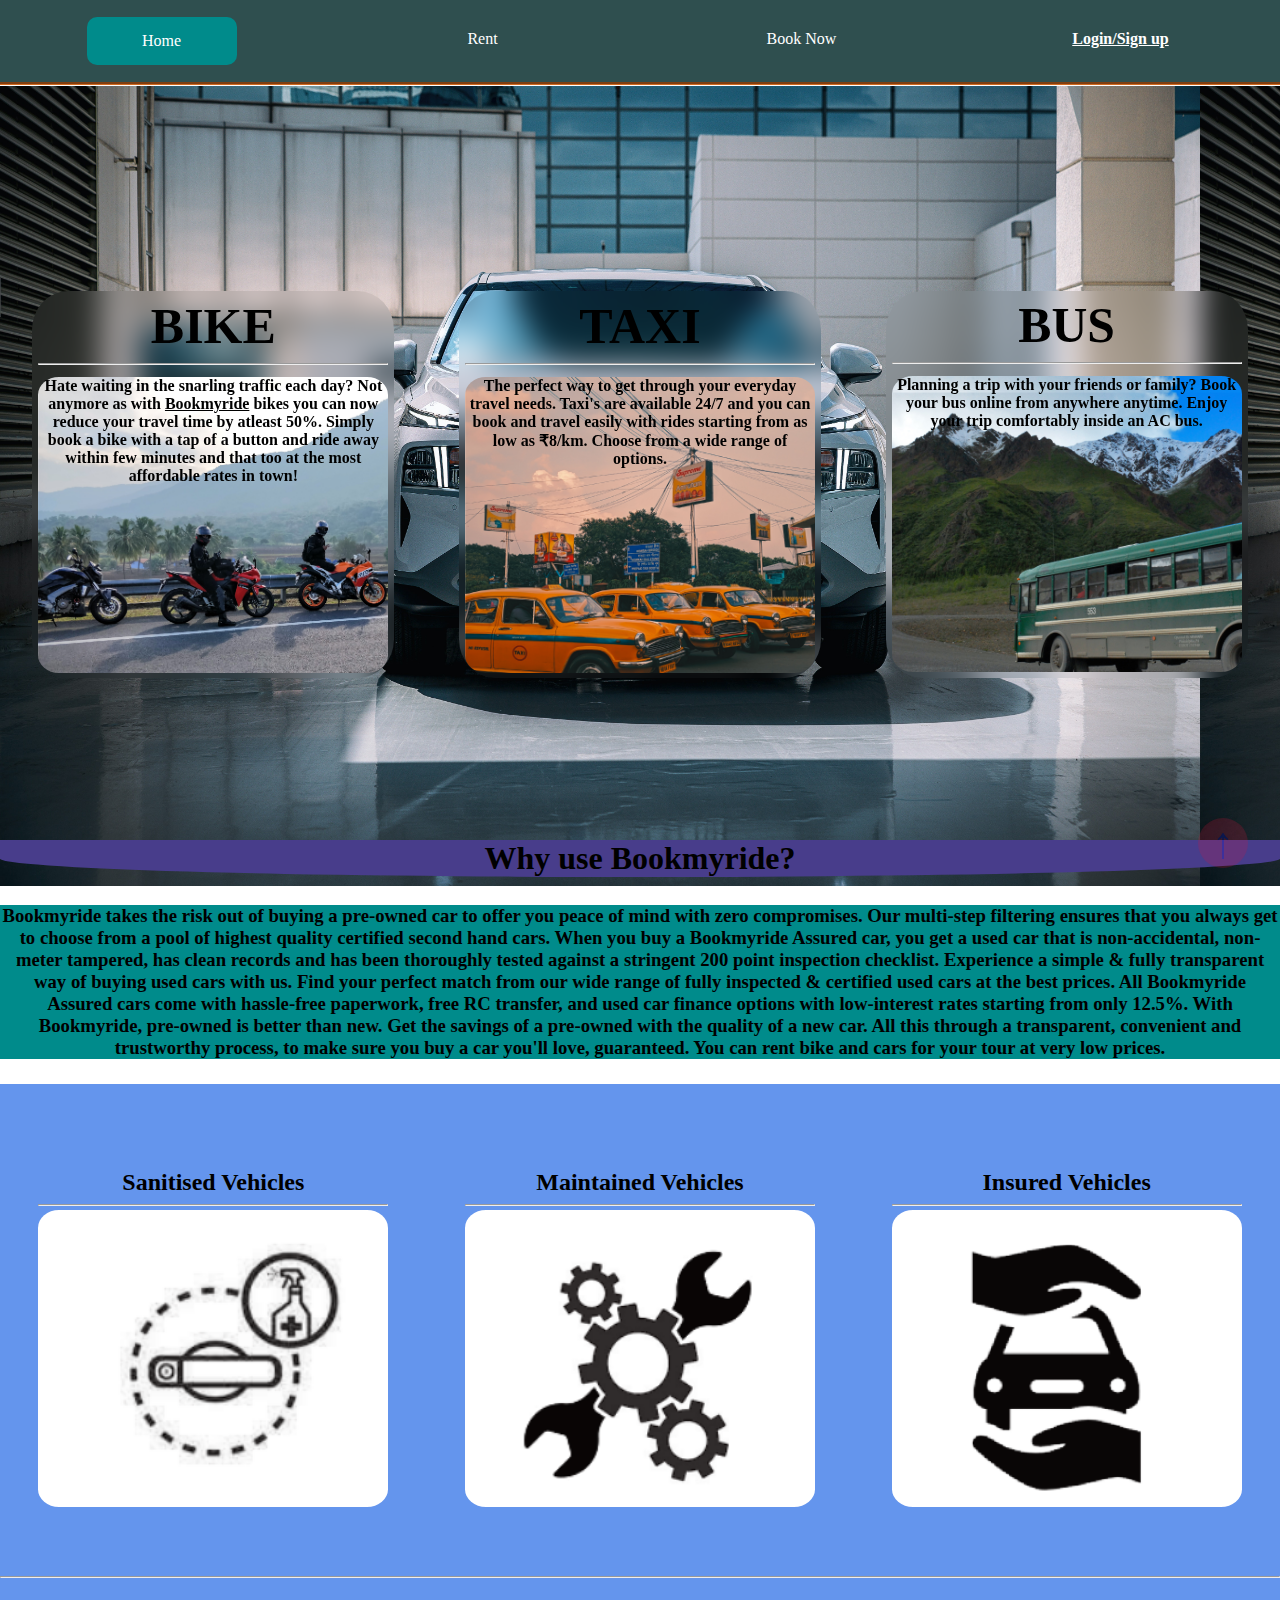
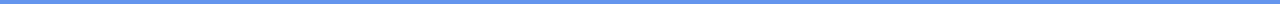
==== commit 292084e9: "01/08/22" ====
--- a/index.html
+++ b/index.html
@@ -1,6 +1,5 @@
 <!DOCTYPE html>
 <html>
-    
     <head>
         <meta charset="utf-8">
         <meta name="viewport" content="width=device-width, initial-scale=1.0">
@@ -10,16 +9,15 @@
         <link rel="stylesheet" href="main.css">
     </head>
     <body style="margin: 0px;">
+        <div class="backtotop"><a style="text-decoration: none;" href="#" ><h1 style="font-size: 44px;">↑</h1></a></div>
         <div class= "header1">
             <div class="headerscontents">
-            <ul style="transform: translate(20px,0px);">
-                
-                
+                    <div style="padding: 2px;">
                     <a class="menuopt">
                         <li class="active">
                        Home
                         </li>
-                    </a>
+                        </a></div>
     
                     <div class="menuopt">
                         
@@ -51,9 +49,6 @@
                                     <a class="menuopt" href="bookings/taxi.html">
                                     <li>TAXI</li>
                                     </a>
-                                    <a class="menuopt" href="bookings/moto.html">
-                                    <li>BIKE TAXI</li>
-                                    </a>
                                     <a class="menuopt" href="bookings/emergency.html">
                                     <li>EMERGENCY</li>
                                     </a>
@@ -62,29 +57,14 @@
                         </li>
                 </div>
             
-                    <a class="menuopt" href="login.html">
+                    <div><a class="menuopt" href="login.html">
                         <li>
                             <b><u>Login/Sign up</u></b>
                         </li>
-                </a>
+                        </a></div>
                 
-            </ul>
             </div>
-            <!-- Logo created by pure CSS. -->
-            <div class="gaadilelogo">
-                <a class="InvisibleLink">
-                    <h1 style="filter: blur(0.5px);
-                             -webkit-filter: blur(0.5px); font-size: 26px;
-                               "> BookMyRide<sup>®</sup> </h1>
-                </a>
-               
-            </div>
-                   
-            <div class="wheel1">
-            <div class="wheel2">
-            </div>
-            </div>
-        </div>
+            </div>           
         
          <div class="backimg">
              <br><br><br><br><br><br><br><br><br><br>
@@ -128,28 +108,35 @@
              <br><br><br><br><br><br><br><br><br>
              <h1 style="background-color:darkslateblue; border-bottom-left-radius: 100%;
                         border-bottom-right-radius: 100%;">Why use Bookmyride?</h1>
+             
+             
+             
+             
+            </div>
              <h3><p style="background-color:darkcyan;"><b>Bookmyride takes the risk out of buying a pre-owned car to offer you peace of mind with zero compromises. Our multi-step filtering ensures that you always get to choose from a pool of highest quality certified second hand cars. When you buy a Bookmyride Assured car, you get a used car that is non-accidental, non-meter tampered, has clean records and has been thoroughly tested against a stringent 200 point inspection checklist. Experience a simple & fully transparent way of buying used cars with us. Find your perfect match from our wide range of fully inspected & certified used cars at the best prices. All Bookmyride Assured cars come with hassle-free paperwork, free RC transfer, and used car finance options with low-interest rates starting from only 12.5%. With Bookmyride, pre-owned is better than new. Get the savings of a pre-owned with the quality of a new car. All this through a transparent, convenient and trustworthy process, to make sure you buy a car you'll love, guaranteed. You can rent bike and cars for your tour at very low prices.</b></p></h3>
-        </div>
-        <br><br><br>
-    <div style="background-color: cornflowerblue;">
-          <br><br><br><br><br><br><br><br>
+        
+    <div style="background-color: cornflowerblue; margin-top: 2%;">
+          <br><br><br>
         <div class="optionstabs">
             
-                <div>
+                <div class="tab" style="backdrop-filter:none;" >
                     <h2>Sanitised Vehicles</h2>
-                    <div class="sanitisedimg"></div>
+                    <hr>
+                    <div class="tabimg" id="sanitisedimg"></div>
             </div>
-                        <div>
+                        <div class="tab" style="backdrop-filter:none;">
                             <h2>Maintained Vehicles</h2>
-                    <div class="maintainedimg"></div>
+                            <hr>
+                    <div class="tabimg" id="maintainedimg"></div>
             </div>
-                         <div>
+                         <div class="tab" style="backdrop-filter:none;">
                              <h2>Insured Vehicles</h2>
-                    <div class="insuredimg">
+                             <hr>
+                    <div class="tabimg" id="insuredimg">
                              </div>
         </div>
-    </div>
-        <br><br><br><hr><br><br><br><br>
+   </div>
+        <br><hr><br>
         </div>
     </body>
 </html>--- a/main.css
+++ b/main.css
@@ -1,16 +1,45 @@
 html {
   scroll-behavior: smooth;
+    scrollbar-width:normal;
+    scrollbar-color:#db1d5c #dddddd;
 }
 .header1{
     background-color: darkslategrey;
     padding: 0px;
-    padding-left: 10px;
-    padding-right: 400px;
-    height: 180px;
     border-bottom-style:groove;
     border-bottom-color: chocolate;
-    transform: translate(0,-110px);
     background-size: contain;
+    width: 100%;
+    max-width: 100%;
+    min-width: 100%;
+    position: fixed;
+    z-index: 10;
+    top:0rem;
+    left:0rem;
+}
+
+.backtotop{
+    height: 50px;
+    width: 50px;
+    position: fixed;
+    border-radius: 50%;
+    bottom:2rem;
+    right:2rem;
+    cursor:pointer;
+    z-index: 10;
+    background-color:crimson;
+    opacity: 0.2;
+}
+
+.backtotop:hover{
+    background-color: firebrick;
+    opacity: inherit;
+}
+
+body{
+    width: 100%;
+    min-width: 100%;
+    max-width: 100%;
 }
 
 .InvisibleLink{
@@ -48,7 +77,7 @@
     border-top-left-radius:60%;
     border-bottom-right-radius:50%;
     margin-right:0px;
-    transform: translate(0,10px);
+    transform: translate(0,-100px);
 }
 
 .wheel1{
@@ -73,9 +102,8 @@
 }
 
 .backimg{
-    margin-top: -110px;
+    margin-top: 86px;
     padding: 0px;
-    background-size: cover;
     background-image: url("images/pexels-hyundai-motor-group-11194510.jpg");
     background-size:contain;
     height: 800px;
@@ -87,11 +115,12 @@
 }
 
 .optionstabs{
+    display: flex;
     width: 100%;
+    max-width: 100%;
     margin: auto;
-    display: flex;
+    margin-top: 25px;
     justify-content:space-around;
-    
 }
 
 .tab{
@@ -107,7 +136,7 @@
     padding: 6px;
     width: 375px;
     height: 375px;
-     background-color: black; 
+    background-color: black; 
     border-radius: 10%;
 }
 .tabimg{
@@ -115,6 +144,7 @@
     width: 100%;
     margin-top: -4px;
     border-radius: 6%;
+    position: relative;
     background-size: cover;
 }
 
@@ -128,16 +158,16 @@
 }
 
 .headerscontents{
-    margin-left: 120px;
-    transform: translate(0,89px);
-}
-.headerscontents ul{
+    padding: 0px;
+    display:flex;
+    width: 100%;
+    margin: auto;
+    justify-content:space-around;
     text-align: center;
-    display: inline-flex;
     list-style: none;
 }
 
-.headerscontents ul li{
+.headerscontents li{
      width: 120px;
     margin: 15px;
     padding: 15px;
@@ -150,7 +180,7 @@
     background-size: contain;
 }
 
-.active, .headerscontents ul li:hover{
+.active, .headerscontents li:hover{
     background: #008B8B;
     border-radius: 10px;
     
@@ -160,25 +190,27 @@
     display: none;
 }
 
-.headerscontents ul div:hover .sub-menu-1{
-    display: block;
-    position: absolute;
-    margin-top: 15px;
+.headerscontents div:hover .sub-menu-1{
+    opacity: 0.84;
+    display:flex;
+    position:absolute;
+    margin-top: 37px;
     margin-left: -15px;
     background: darkslategrey;
-    transform: translate(0,15px);
-    border-bottom-left-radius: 4px;
-    border-bottom-right-radius: 4px;
+    align-content: flex-start;
+    border-bottom-left-radius: 10px;
+    border-bottom-right-radius: 10px;
     }
 
-.headerscontents ul div:hover .sub-menu-1 ul{
+.headerscontents div:hover .sub-menu-1 ul{
+    list-style: none;
     display: block;
     padding: 2px;
     margin: 2px;
     margin-top: -10px;
 }
 
-.headerscontents ul div:hover .sub-menu-1 ul li{
+.headerscontents div:hover .sub-menu-1 ul li{
     background: none;
     text-align: left;
     width: 150px;
@@ -187,11 +219,11 @@
     border-radius: 0;
 }
 
-.headerscontents ul div:hover .sub-menu-1 ul li:last-child{
+.headerscontents div:hover .sub-menu-1 ul li:last-child{
     border-bottom: none;
 }
 
-.sub-menu-1 ul li:hover{
+.sub-menu-1 li:hover{
     color: #008b8b;
     text-shadow: 0.08px 0.08px white;
 }
@@ -439,47 +471,26 @@
 
 
 .carh3 {
-    transform: translate(-80px,0px);
     margin-top: 0px;
     margin-bottom: 0px;
-    font-size: 40px;
     text-transform: uppercase;
-    width: 500px;
- text-align: center;
+    text-align: center;
     color: #b9dfff;
     color: #fff;
     font-family: "Zefani";
- font-family: 'Abril Fatface';
-    text-shadow: 0 0 5px #fff,0 0 10px #fff,0 0 15px #fff,0 0 20px #228dff,0 0 35px #228dff,0 0 40px #228dff;
-}
-
-.sanitisedimg{
-    padding: 0px;
-    background-size: cover;
-    height: 300px;
-    width: 360px;
-    border-radius: 6%;
-    background-size: cover;
+    font-family: 'Abril Fatface';
+    text-shadow: 0 0 2.5px #fff,0 0 5px #fff,0 0 7.5px #fff,0 0 100px #228dff,0 0 17.5px #228dff,0 0 20px #228dff;
+}
+
+#sanitisedimg{
     background-image:url("images/san.png");
 }
 
-.maintainedimg{
-    padding: 0px;
-    background-size: cover;
-    height: 300px;
-    width: 360px;
-    border-radius: 6%;
-    background-size: cover;
+#maintainedimg{
     background-image:url("images/ma.png");
 }
 
-.insuredimg{
-    padding: 0px;
-    background-size: cover;
-    height: 300px;
-    width: 360px;
-    border-radius: 6%;
-    background-size: cover;
+#insuredimg{
     background-image:url("images/ins.png");
 }
 
@@ -494,4 +505,20 @@
     background-size: contain;
     backdrop-filter: blur(15px);
     border-radius: 10%;
+}
+
+::-webkit-scrollbar{
+    width:1.5vw;
+}
+
+::-webkit-scrollbar-track{
+    background: #dddddd;
+}
+
+::-webkit-scrollbar-thumb{
+    background: #008B79;
+}
+
+::-webkit-scrollbar-thumb:hover{
+    background: #008B8B;
 }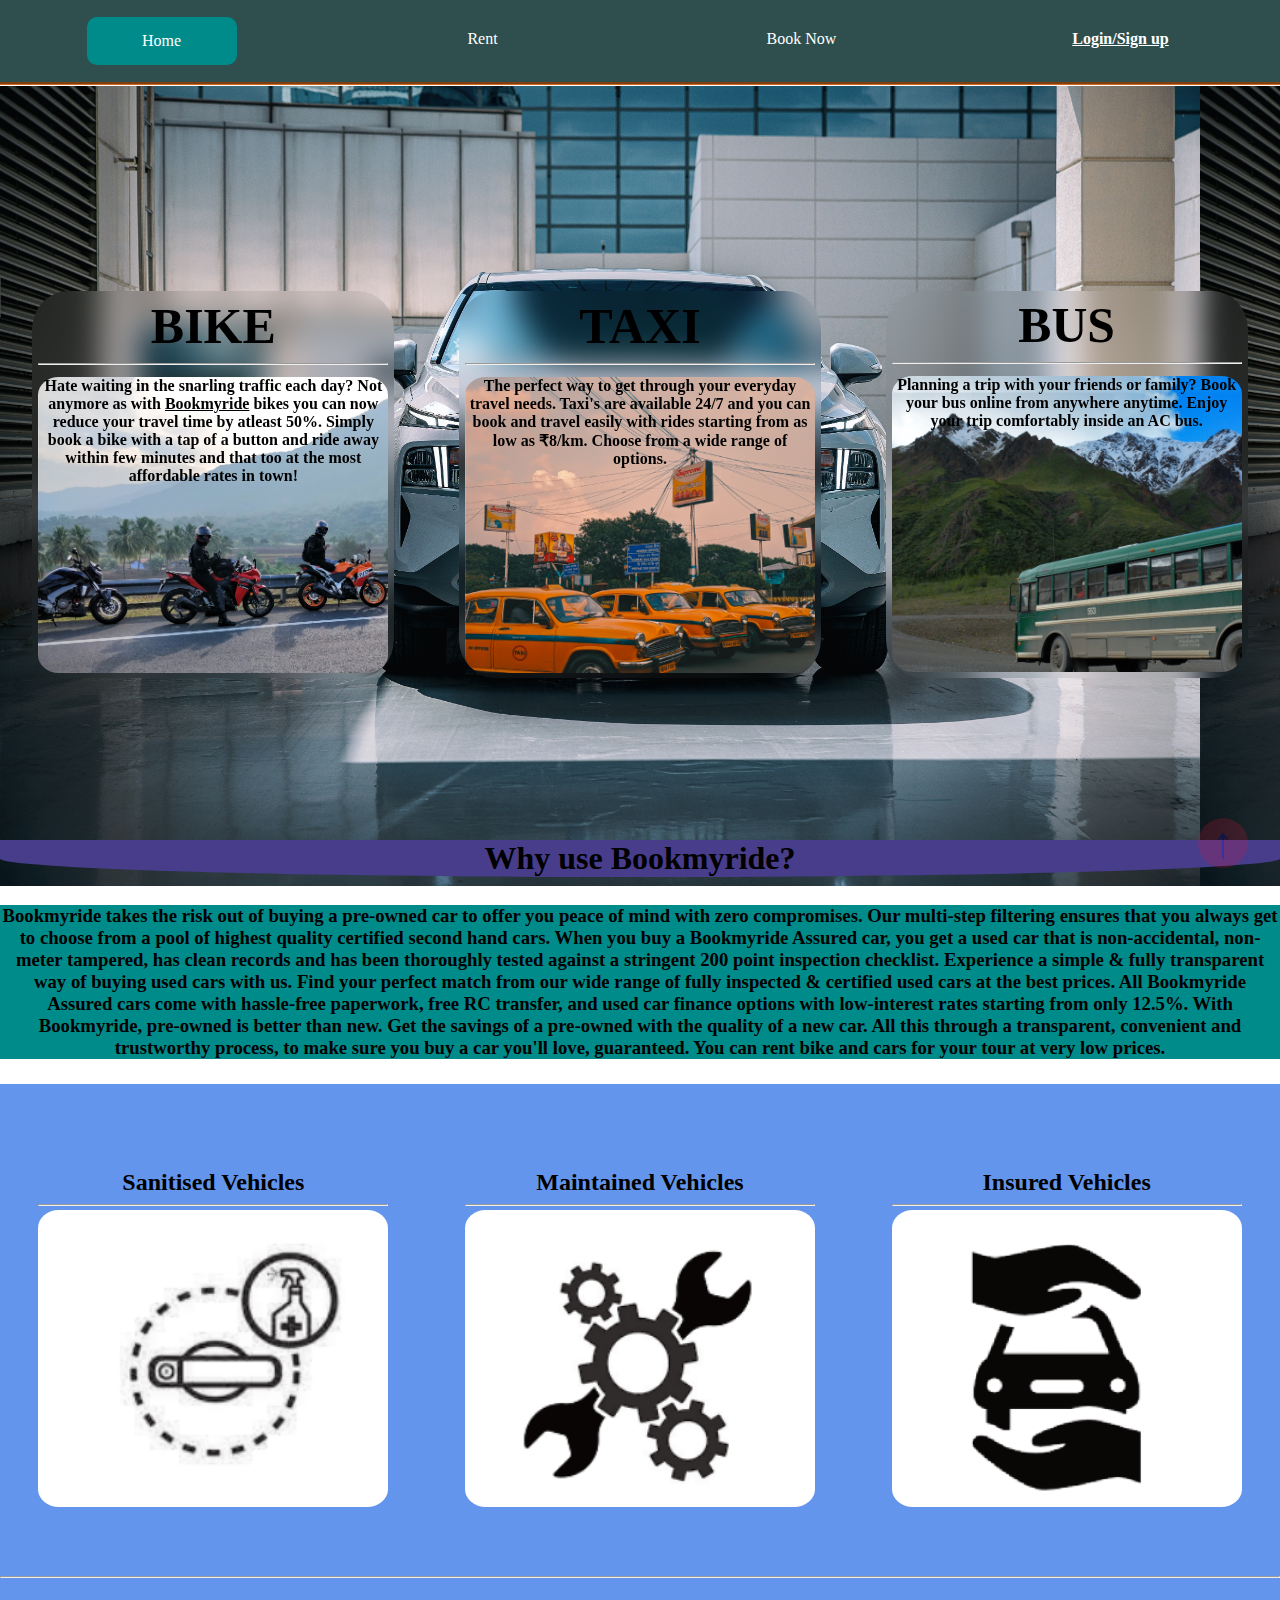
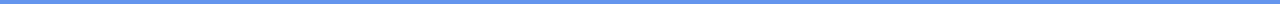
==== commit d4e3c764: "05-08-22" ====
--- a/index.html
+++ b/index.html
@@ -46,6 +46,9 @@
                        Book Now
                             <div class="sub-menu-1">
                                 <ul>
+                                    <a class="menuopt"  href="login.html">
+                                    <li>BOOKINGS</li>
+                                    </a>
                                     <a class="menuopt" href="bookings/taxi.html">
                                     <li>TAXI</li>
                                     </a>
@@ -57,11 +60,24 @@
                         </li>
                 </div>
             
-                    <div><a class="menuopt" href="login.html">
+                    <div class="menuopt" href="login.html">
                         <li>
                             <b><u>Login/Sign up</u></b>
+                            <div class="sub-menu-1">
+                                <ul>
+                                   <a class="menuopt"  href="login.html">
+                                    <li>LOGIN</li>
+                                    </a>
+                                    <a class="menuopt" href="signup.html">
+                                    <li>SIGNUP</li>
+                                    </a>
+                                    <a class="menuopt" onclick="logout()">
+                                    <li>SIGN/LOG OUT</li>
+                                    </a>
+                                </ul> 
+                        </div>
                         </li>
-                        </a></div>
+                        </div>
                 
             </div>
             </div>           
@@ -138,5 +154,12 @@
    </div>
         <br><hr><br>
         </div>
+              <script type="text/javascript">
+      userbase.init({ appId: '7f05972e-9fa4-4b70-baca-e671e3b54594' })
+            function logout(){
+       userbase.signOut() 
+        alert("Signed out")
+    }
+        </script>
     </body>
 </html>